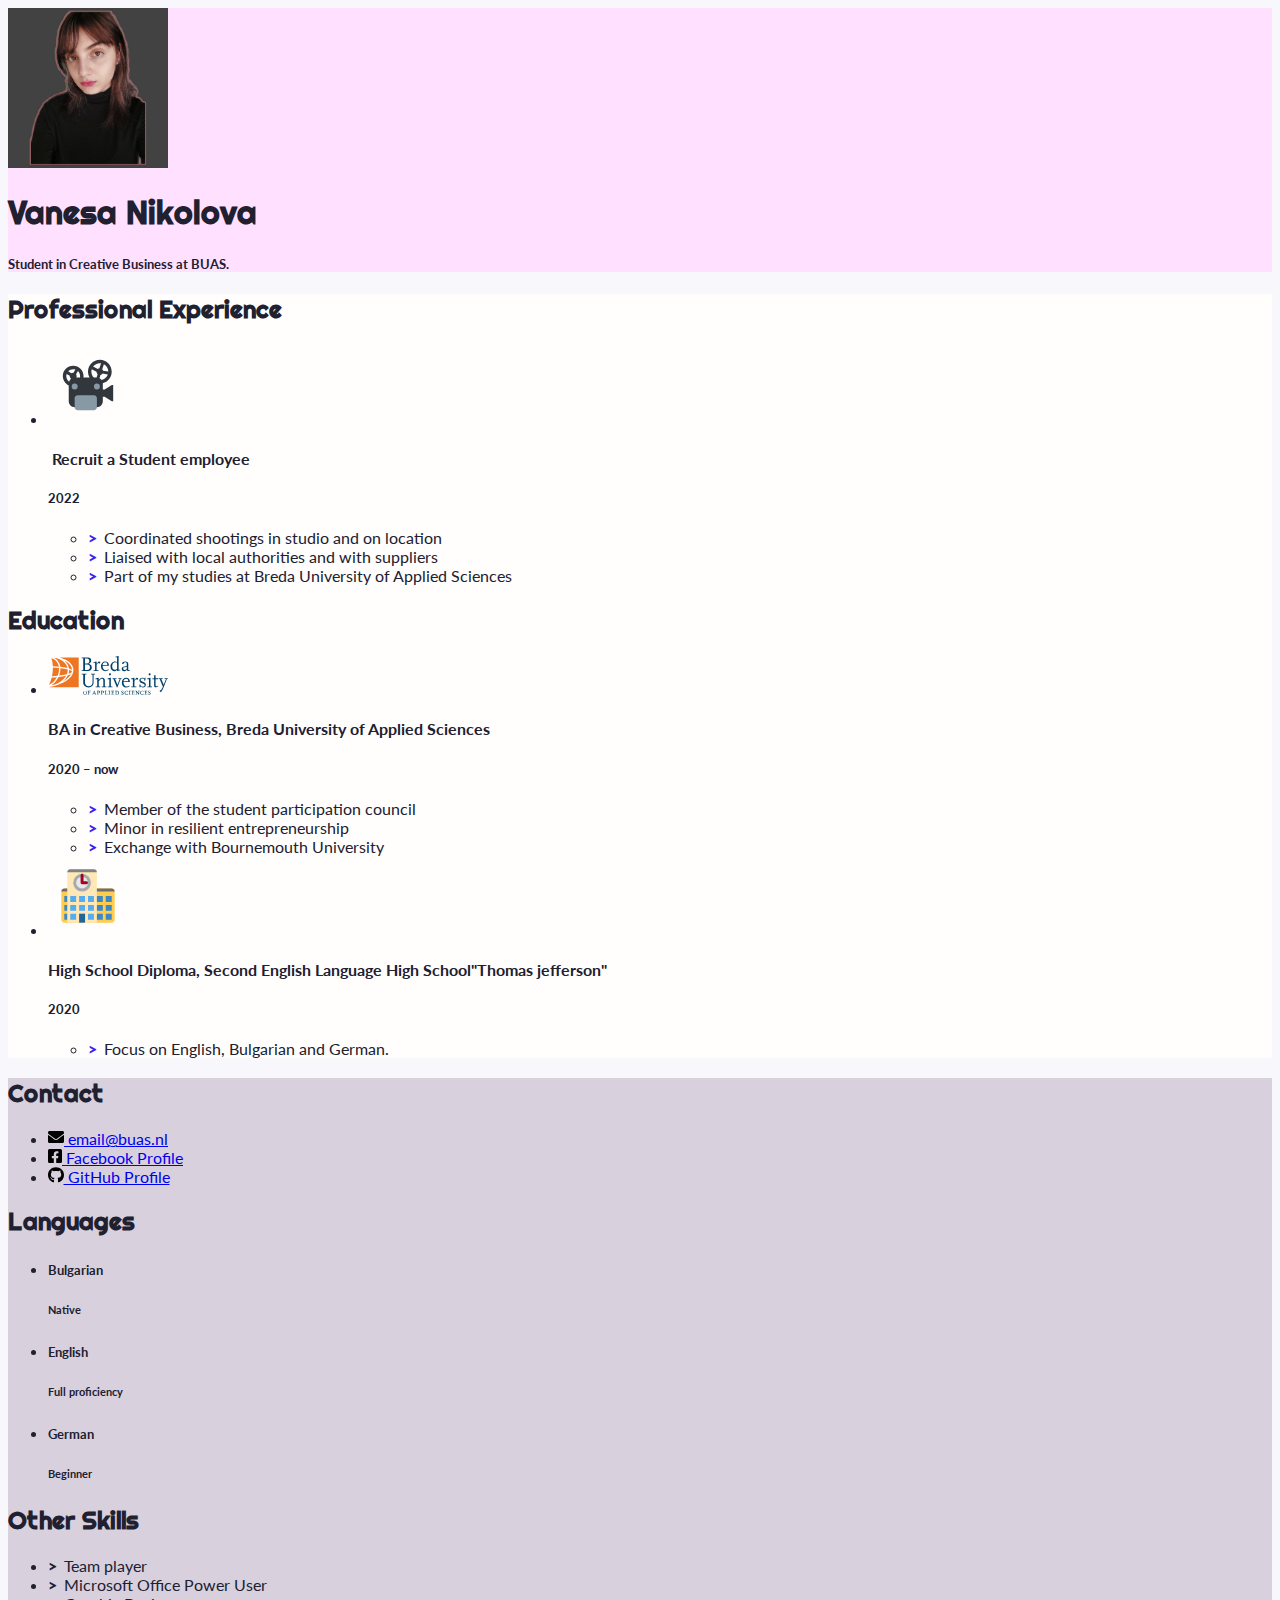
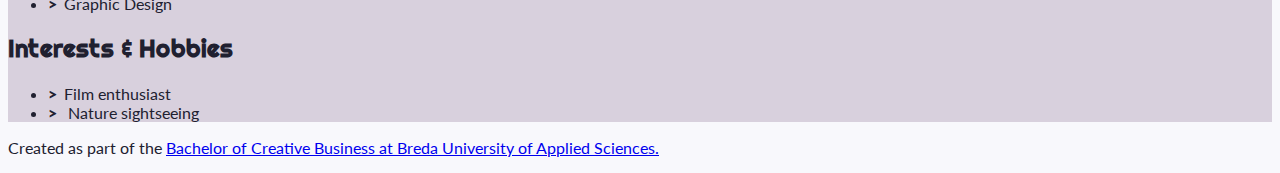
==== index.html @ 298908c2 "github icon" ====
<!doctype html>
<html class="h-100" lang="en">
  
  <!-- An HTML document always starts with a "head", i.e. information about the page that isn't directly visible -->
  <head>
    <meta charset="utf-8">
    <meta name="viewport" content="width=device-width, initial-scale=1, shrink-to-fit=no">

    <!-- Links to the CSS styles from Bootstrap. -->
    <!-- -->
    <link href="https://cdn.jsdelivr.net/npm/bootstrap@5.1.0/dist/css/bootstrap.min.css" rel="stylesheet" integrity="sha384-KyZXEAg3QhqLMpG8r+8fhAXLRk2vvoC2f3B09zVXn8CA5QIVfZOJ3BCsw2P0p/We" crossorigin="anonymous">
	<link rel="preconnect" href="https://fonts.googleapis.com"><link rel="preconnect" href="https://fonts.gstatic.com" crossorigin><link href="https://fonts.googleapis.com/css2?family=Righteous&display=swap" rel="stylesheet">
    <!-- -->

    <!-- Links to our additional CSS styles -->
    <link rel="stylesheet" href="css/styles.css">

    <!-- Alternative CSS for demonstration purposes. You must deactivate the Bootstrap CSS to activate this one. -->
    <!-- 
    <link rel="stylesheet" href="css/alternative.css">
     -->

    <title>Vanesa Nikolova's Resumé</title>
  </head>
  <!-- End of the head -->

  <!-- Start of the body, which contains everything visible on the page -->
  <body class="d-flex flex-column h-100 justify-content-between">

    <!--
      We use a Bootstrap container to align contents.
      The "container" class can be replaced by "container-fluid" to make a full width page.
      The "my-sm-4" class adds a margin (m) vertical (y) at sizes small (-sm-) and above, of 4 x 6 pixels
      The "resume-container" class doesn't come from Bootstrap, you can use it for your own styles
    -->
    <div class="container shadow-lg my-sm-4 resume-container">

      <!--
        <header> is a semantic element: it works exactly like <div>, but it gives information about the role of the code below.
        The "row" class is used for the Bootstrap grid.
      -->
      <header class="row resume-header justify-content-center">
        <!--
          A container to wrap around the portrait and align it. We use Bootstrap grid columns.
          This constrains the portrait to columns of decreasing sizes
        -->
        <div class="portrait-container col-5 col-sm-4 col-md-3 col-lg-2">
          <!--
            "w-100" makes sure the image takes the full width of the column it's in
            "rounded-circle" cuts a circle around the image
          -->
          <img class="w-100 rounded-circle my-3" src="images/mypicture_backhair.jpg"  alt="Portrait of Firstname Lastname" width="160">
        </div>
        <!--
          A container to wrap around your name and tagline. Full-width at small size, then columns of increasing size.
        -->
        <div class="col-12 col-sm-8 col-md-9 col-lg-10 my-3 header-content">
          <h1 class="fw-bolder special-title">Vanesa Nikolova</h1>
          <h5 class="fst-italic tagline">Student in Creative Business at BUAS.</h5>
        </div>
      </header>

      <!--
        Another row in the Bootstrap grid, for the rest of the résumé.
        Biography and other details will be on top of each other at sizes XS and S, then next to each other.
        Use the "flex-row-reverse" class here to swap the columns around.
      -->
      <div class="row resume-bottom">

        <!--
          <main> is another semantic element. It will contain biographical info (professional experience and education).
        -->
        <main class="col-md-7 col-lg-8 col-xl-9 resume-main">

          <!--
            <section> is yet another semantic element. The first one is for professional experience.
          -->
          <section class="my-3 biography-section">
            <h2 class="special-title">Professional Experience</h2>
            <!--
              Each list item (li) in the unordered list (ul) below will be one job.
              "list-unstyled" is a class that hides the bullet points of a list.
            -->
            <ul class="biography-list list-unstyled">

              <!-- Top item (generally the latest or most relevant) in professional experience -->
              <li class="biography-item row mb-2">
                <!-- We're using a grid inside a grid so we can align logos and text -->
                <div class="logo-container col-3 col-sm-2 col-md-3 col-lg-2">
                  <img class="biography-logo mw-100 d-block mx-auto" src="images/employers/projector.svg" alt="Company logo" width="80">
                </div>
                <div class="biography-contents col-9 col-sm-10 col-md-9 col-lg-10">
                  <h4>&nbsp;Recruit a Student employee</h4>
                  <h5>2022&nbsp;</h5>
                  <!-- Use the list below to talk about your achievements -->
                  <ul class="biography-details list-unstyled">
                    <li>Coordinated shootings in studio and on location</li>
                    <li>Liaised with local authorities and with suppliers</li>
                    <li>Part of my studies at Breda University of Applied Sciences</li>
                  </ul>
                </div>
              </li>

              <!-- 2nd item in professional experience -->
             
            </ul>
          </section>

          <!-- We're done with jobs, let's move on to schools -->

          <section class="my-3 biography-section">
            <h2 class="special-title">Education</h2>
            <ul class="biography-list list-unstyled">

              <!-- Top item in education. And by "top", I mean a Bachelor in Creative Business at BUas. -->
              <li class="biography-item row mb-2">
                <div class="logo-container col-3 col-sm-2 col-md-3 col-lg-2">
                  <img class="biography-logo mw-100 d-block mx-auto" src="images/schools/logo-buas.svg" alt="School logo" width="120">
                </div>
                <div class="biography-contents col-9 col-sm-10 col-md-9 col-lg-10">
                  <h4>BA in Creative Business, Breda University of Applied Sciences</h4>
                  <h5>2020 –&nbsp;now</h5>
                  <!-- Use the list below to talk about minors, exchanges, extra-curricular activities. -->
                  <ul class="biography-details list-unstyled">
                    <li>Member of the student participation council</li>
                    <li>Minor in resilient entrepreneurship</li>
                    <li>Exchange with Bournemouth University</li>
                  </ul>
                </div>
              </li>

              <!-- 2nd item in education -->
              <li class="biography-item row mb-2">
                <div class="logo-container col-3 col-sm-2 col-md-3 col-lg-2">
                  <img class="biography-logo mw-100 d-block mx-auto" src="images/schools/school.svg" alt="School logo" width="80">
                </div>
                <div class="biography-contents col-9 col-sm-10 col-md-9 col-lg-10">
                  <h4>High School Diploma, Second English Language High School"Thomas jefferson"</h4>
                  <h5>2020</h5>
                  <ul class="biography-details list-unstyled">
                    <li>Focus on English, Bulgarian and German.&nbsp; &nbsp;&nbsp;</li>
                  </ul>
                </div>
              </li>
            </ul>
          </section>

          <!-- This is the end of the "Education" section -->

        </main>

        <!--
          We're done with the first column.
          We now move on to the column with contact details, languages and other skills
          <aside> is also a semantic element.
        -->
        <aside class="col-md-5 col-lg-4 col-xl-3 resume-aside">

          <!-- The first block will be contact details -->
          <section class="my-3 aside-section">
            <h2 class="special-title">Contact</h2>
            <!--
              A list of all your contact details.
              There are more icons in the images/icons folder, have a look if you want to add your LinkedIn or TikTok profile.
              Be careful and only put channels through which you really want to be contacted.
              If your phone number is your personal one, you may want to remove it!
            -->
            <ul class="contact-list list-unstyled">
              <li class="contact-item">
                <a class="d-flex align-items-center" href="mailto:email@buas.nl" target="_blank">
<img class="contact-icon" src="images/icons/envelope.svg" alt="Email">
email@buas.nl
</a>
              </li>
              <li class="contact-item">
                <a class="d-flex align-items-center" href="https://facebook.com/" target="_blank">
                  <img class="contact-icon" src="images/icons/facebook.svg" alt="Facebook">
                  Facebook Profile
                </a>
              </li>
              <li class="contact-item">
                <a class="d-flex align-items-center" href="https://github.com/" target="_blank">
                  <img class="contact-icon" src="images/icons/github.svg" alt="LinkedIn">
                  GitHub Profile
                </a>
              </li>
            </ul>
          </section>

          <!-- End of contact details, moving on to languages -->

          <section class="my-3 aside-section">
            <h2 class="special-title">Languages</h2>
            <!-- Each item in the list is a language. Modify, add or remove depending on what you speak -->
            <ul class="language-list list-unstyled">
              <li class="language-item d-flex mb-1">
                <h5 class="language-name w-50">Bulgarian&nbsp;</h5>
                <div class="language-level w-50 border border-info border-2 position-relative">
                  <!-- The div below is a progress bar. Choose between w-25, w-50, w-75 and w-100 to show your level of fluency -->
                  <div class="language-progress position-absolute h-100 w-100"></div>
                  <h6 class="position-absolute w-100 text-center top-0 py-1">Native</h6>
                </div>
              </li>
              <li class="language-item d-flex mb-1">
                <h5 class="language-name w-50">English</h5>
                <div class="language-level w-50 border border-info border-2 position-relative">
                  <!-- The div below is a progress bar. Choose between w-25, w-50, w-75 and w-100 to show your level of fluency -->
                  <div class="language-progress position-absolute h-100 w-75"></div>
                  <h6 class="position-absolute w-100 text-center top-0 py-1">Full proficiency</h6>
                </div>
              </li>
             
              <li class="language-item d-flex mb-1">
                <h5 class="language-name w-50">German</h5>
                <div class="language-level w-50 border border-info border-2 position-relative">
                  <!-- The div below is a progress bar. Choose between w-25, w-50, w-75 and w-100 to show your level of fluency -->
                  <div class="language-progress position-absolute h-100 w-25"></div>
                  <h6 class="position-absolute w-100 text-center top-0 py-1">Beginner</h6>
                </div>
              </li>
            </ul>
          </section>

          <!-- End of contact details, moving on to other skills -->

          <section class="my-3 aside-section">
            <h2 class="special-title">Other Skills</h2>
            <ul class="skill-list list-unstyled">
              <li class="skill-item">Team player</li>
              <li class="skill-item">Microsoft Office Power User</li>
              <li class="skill-item">Graphic Design&nbsp;</li>
            </ul>
          </section>

          <!-- End of other skills, moving on to interest and hobbies -->

          <section class="my-3 aside-section">
            <h2 class="special-title">Interests &amp; Hobbies</h2>
            <ul class="skill-list list-unstyled">
              <li class="skill-item">Film enthusiast&nbsp;&nbsp;</li>
              <li class="skill-item">&nbsp;Nature sightseeing</li>
            </ul>
          </section>

        </aside>
      </div>
    </div>

    <!-- And now, a footer! -->
    <footer class="bg-dark mt-sm-5 py-4 text-light">
      <p class="container text-end">
        Created as part of the <a href="https://www.buas.nl/en/programmes/creative-business" target="_blank">Bachelor of Creative Business at Breda University of Applied Sciences.</a>
      </p>
    </footer>

  </body>
</html>
---- css/styles.css ----
/* Use this file to use your own styles*/

/* Import declaration to use Google Fonts - check https://fonts.google.com/ for details */
@import url('https://fonts.googleapis.com/css2?family=Lato:ital,wght@0,400;0,700;1,400;1,700&display=swap');

/* Styles for the body */

body {
	font-family: Lato, "Open Sans", Roboto, "Segoe UI", "Helvetica Neue", Helvetica, Arial, sans-serif;
	color: #202030;
	background-color: #f8f8fc;
}

/* Styles for custom classes in the document. (There are more, try to find them out!) */

.resume-header {
    background-color: #FFE0FE;
}

.resume-main {
	background-color: #fffefc;
}

.resume-aside {
	background-color: #D8D0DD;
}

/* Styles for lists in the document */

.biography-details li::before, .skill-list li::before {
	content: ">";
	font-weight: 800;
	display: inline-block;
	width: 1em;
	margin-left: -1em;
}

.biography-details li::before {
	color: #3D22EE;
}

.biography-details li, .skill-list li {
	padding-left: 1em;
}

/* Styles for contact icons */

.contact-icon {
	height: 1em;
	flex-basis: 1.4em;
}
.language-progress { 
	background-color: #C294DF;
}

.special-title {
	font-family: 'Righteous', cursive;
}
---- css/alternative.css ----
@import url(https://api.fontshare.com/css?f[]=telma@900&f[]=erode@1&display=swap);

/* Starting with a CSS reset */

* {
	margin: 0;
	border: 0;
	padding: 0;
	font-size: inherit;
	font-weight: inherit;
	box-sizing: border-box;
}

ol, ul {
	list-style: none;
}

/* Defining font styles for the whole body */

html {
	height: 100%;
}

body {
	font-family: "Erode", serif;
	background-color: #ffffff;
	color: #000020;
	font-size: clamp(16px, 1.5vw, 20px);
	line-height: 1.1;
	height: 100%;
}

h1, h2, h3, h4, p, li, dt {
	margin: .3em 0;
}

.resume-container {
	display: flex;
	flex-flow: row;
	margin: 0 auto;
	height: 100%;
}

.resume-bottom {
	display: flex;
	flex-flow: row wrap;
	width: 100%;
	overflow-y: auto;
}

.resume-main, .resume-aside {
	display: flex;
	flex-flow: column;
}

section {
	padding: .5em;
}

section {
	background-image: linear-gradient(to bottom, rgba(120, 120, 120, .1), transparent);
	flex: 1 0 auto;
}

footer {
	display: none;
}

/* Styles for the header (photo, tagline, etc.) */

.resume-header {
	width: 16%;
	max-width: 220px;
	min-width: 80px;
	display: flex;
	flex-flow: column;
	background-color: #301010;
	color: #f0f0f0;
	height: 100%;
	background-image: linear-gradient(to bottom, rgba(255, 255, 255, .1), transparent);
}

.portrait-container {
	margin: 10px;
	border-radius: 130px;
	background-color: rgba(120,120,120,.4);
	max-height: 30%;
}

.portrait-container img {
	border-radius: 130px;
	width: 100%;
	max-height: 100%;
}

.header-content {
	text-align: center;
	display:  flex;
	flex-flow: row;
	justify-content: center;
	overflow: hidden;
}

h1 {
	font-size: clamp(28px, 3vh, 40px);
	font-weight: 900;
	font-family:  Telma;
	writing-mode: vertical-lr;
	transform:  rotate(180deg);
}

.tagline {
	font-size: clamp(22px, 2.5vh, 30px);
	font-weight: 200;
	font-style: italic;
	margin: .6em 0;
	writing-mode: vertical-lr;
}

/* Styles for the main column */

.resume-main {
	flex: 1 1 60%;
	background-color: #f0f0f0;
}

.biography-item {
   	display: flex;
   	margin: .6em 0;
}

.logo-container {
	flex: 0 1 20%;
}

.biography-logo {
	display: block;
	margin: .6em auto .3em;
	max-width: 100%;
	max-height: 80px;
}

.biography-contents {
	flex: 1 0 80%;
	padding-left: 5px;
}

.biography-item h4 {
	font-size: 1.5em;
	font-weight: 500;
}

.biography-item h5 {
	font-size: 1.25em;
	font-weight: 300;
	margin-bottom: .5em;
}

.biography-details li::before, .skill-list li::before {
	content: "\2605";
	display: inline-block;
	width: 1em;
	margin-left: -1em;
}

.biography-details li, .skill-list li {
	padding-left: 1em;
}

h2 {
	writing-mode: vertical-lr;
	font-size: clamp(20px, 2.5vh, 36px);
	font-weight: 900;
	font-family:  Telma;
}

.resume-main h2 {
	transform:  rotate(180deg);
	float:  left;
}

.resume-main h2 + * {
	margin-left: 2.2em;
}

/* Styles for the secondary column */

.resume-aside {
	flex: 1 1 250px;
	background-color: #282840;
	color: #f0f0f0;
	display: flex;
	flex-flow: column;
}

.resume-aside a {
	color: #c0c0ff;
}

.resume-aside a:hover {
	opacity: .8;
}

.language-item {
	display: flex;
	margin: .5em 0;
}

.language-name {
	width: 50%;
}

.language-level {
	position: relative;
	font-size: .8em;
	font-weight: 600;
	width: 50%;
	height:  1.6em;
	text-align: center;
	border: 2px solid #fffff0;
	color: #000000;
	text-shadow: 1px 1px 2px #ffffff;
}

.language-level > * {
	position: absolute;
	left: 0;
	top:  0;
	height: 100%;
}

.language-progress {
	background-color: #fff00;
}

.language-level h6 {
	width: 100%;
}

.w-25 {
	width: 25%;
}

.w-50 {
	width: 50%;
}

.w-75 {
	width: 75%;
}

.w-100 {
	width: 100%;
}

.contact-item a {
	display: flex;
	align-items: center;
}

.contact-icon {
	height: 1em;
	flex-basis: 1.4em;
	filter: invert();
}

aside h2 {
	float:  right;
}

aside h2 + * {
	margin-right: 2.2em;
}
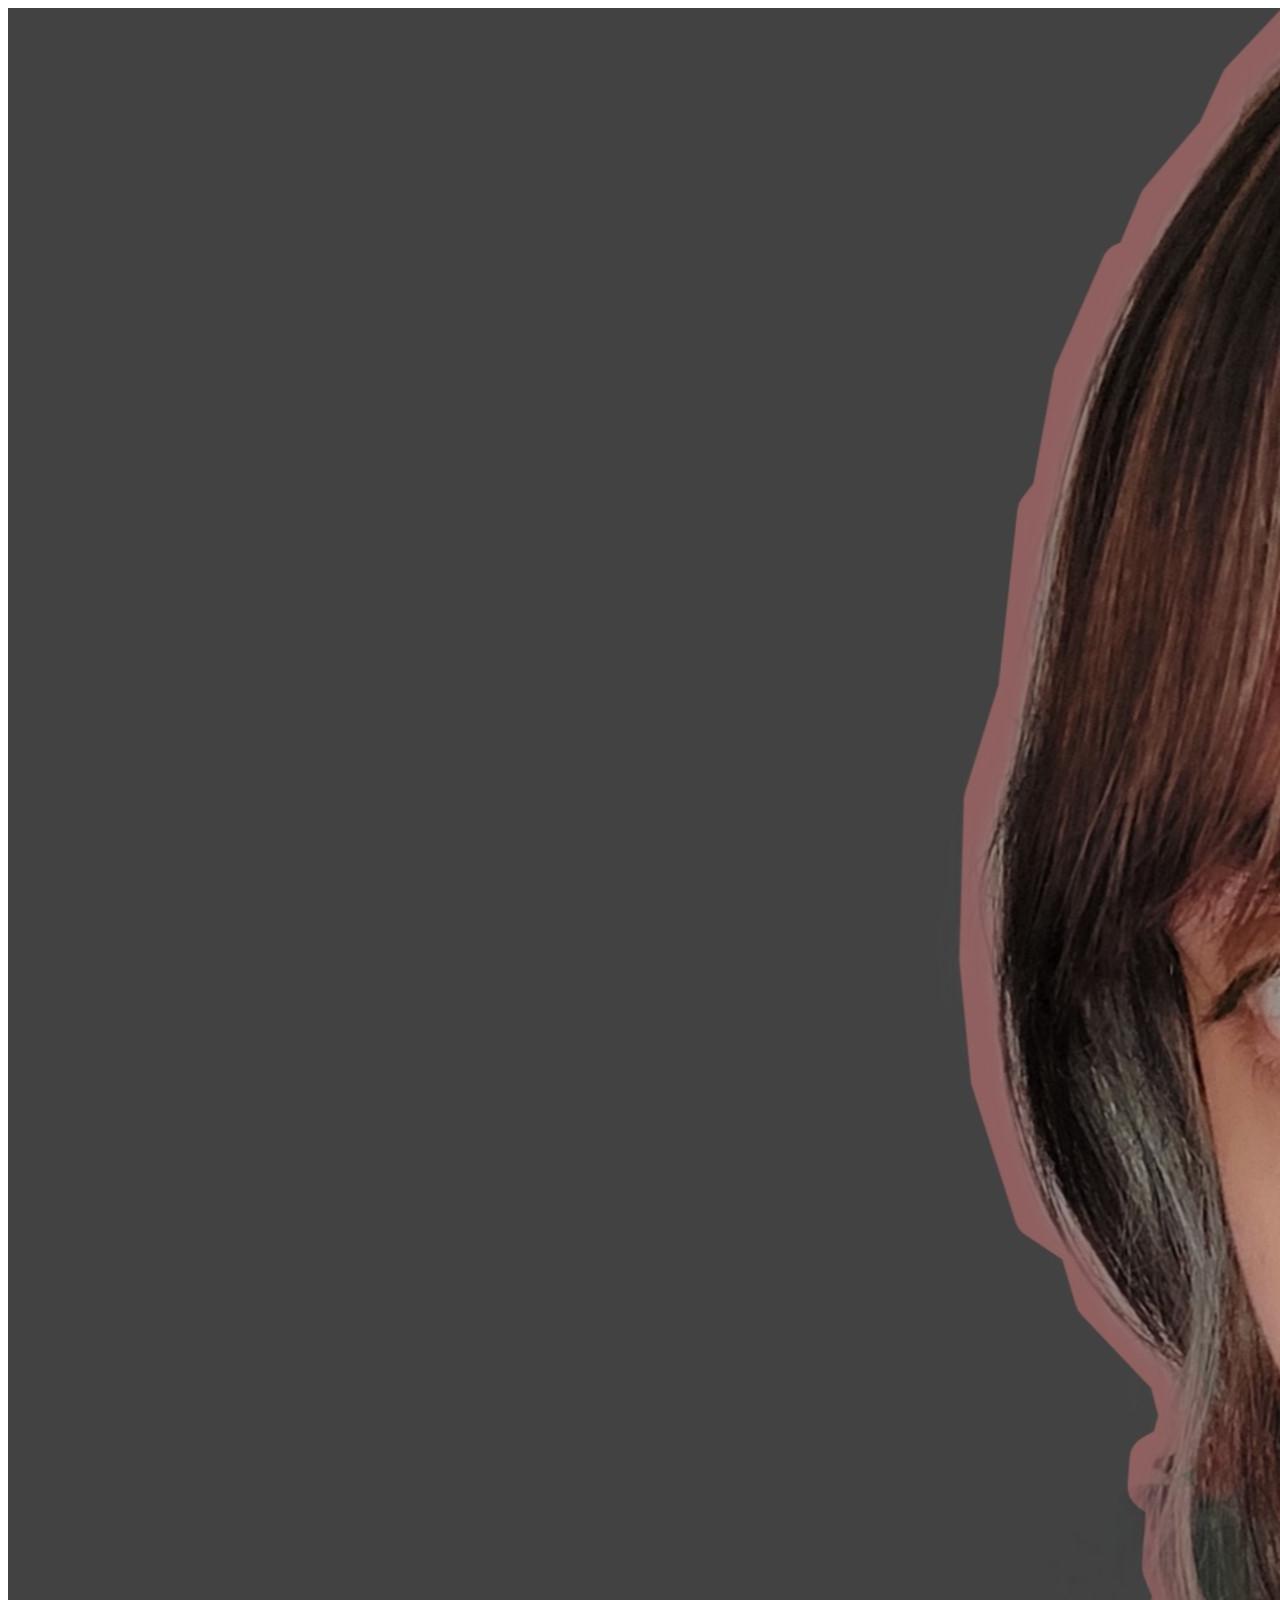
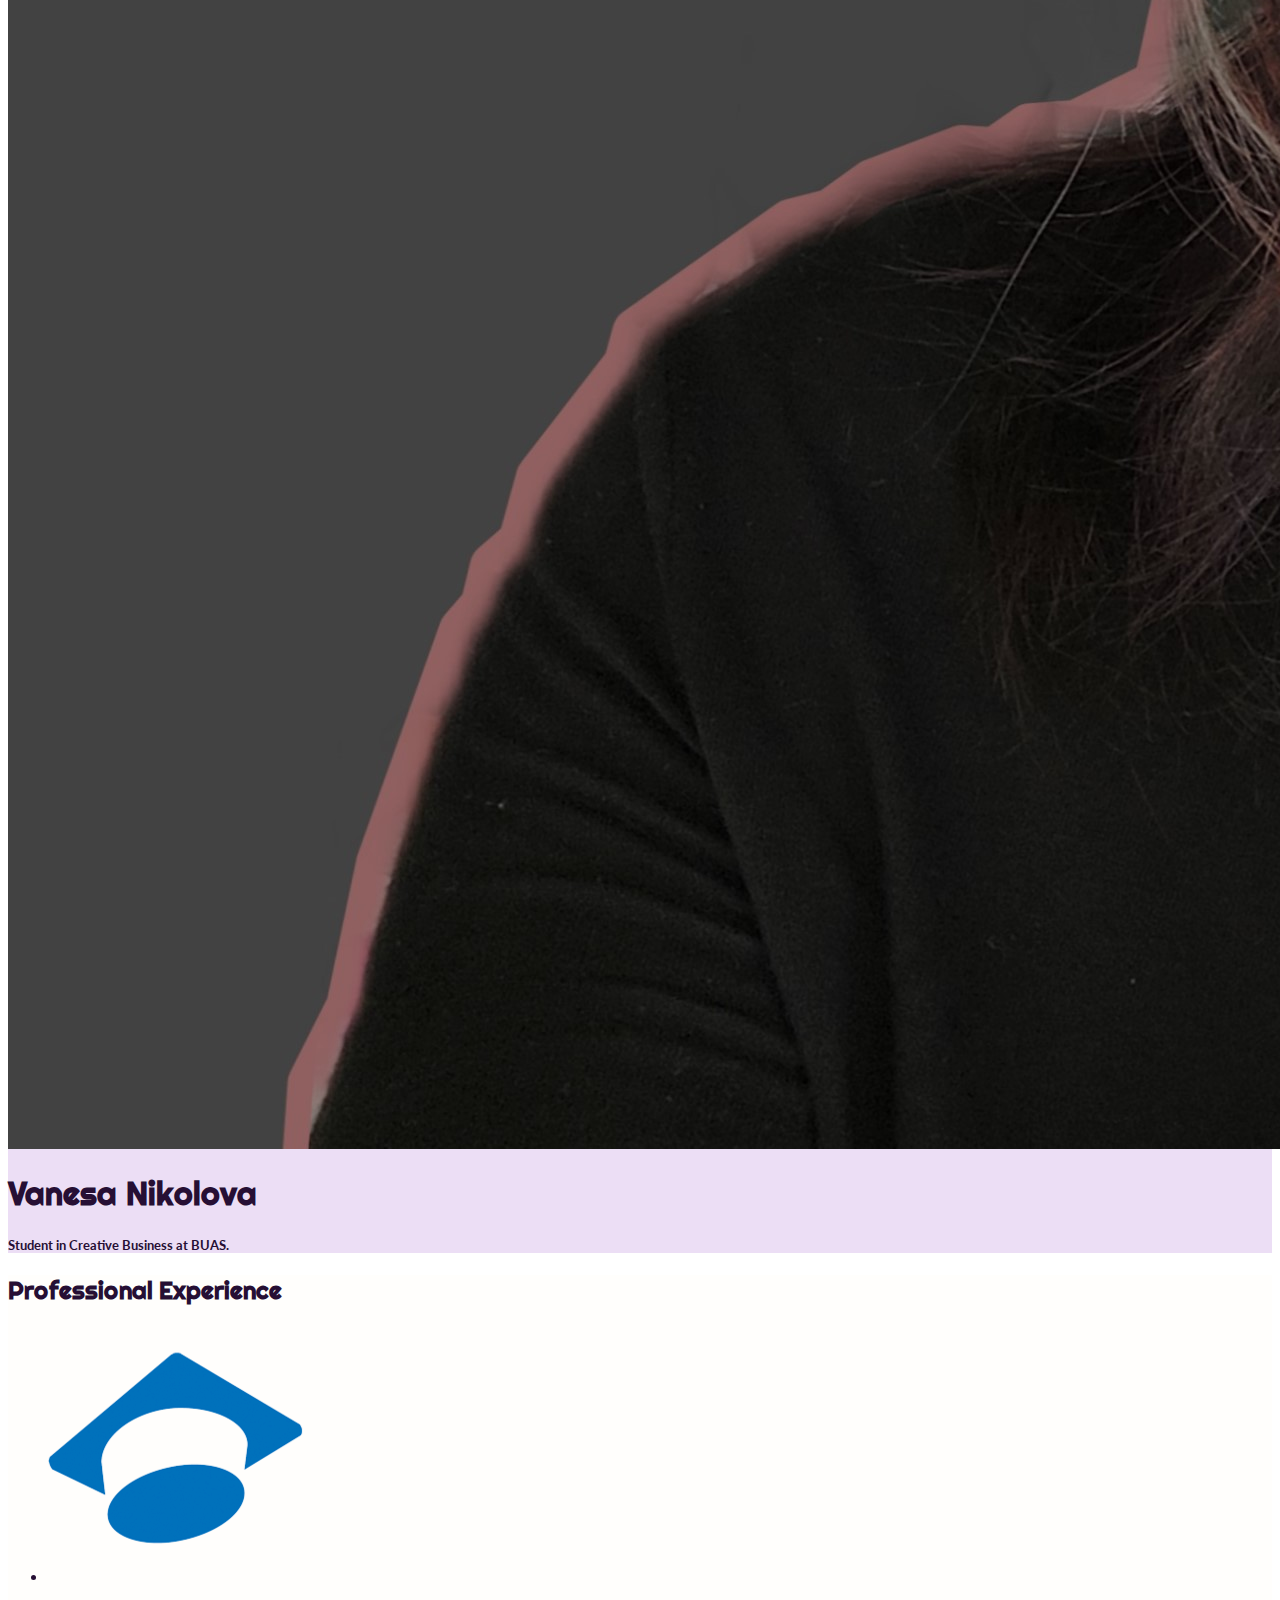
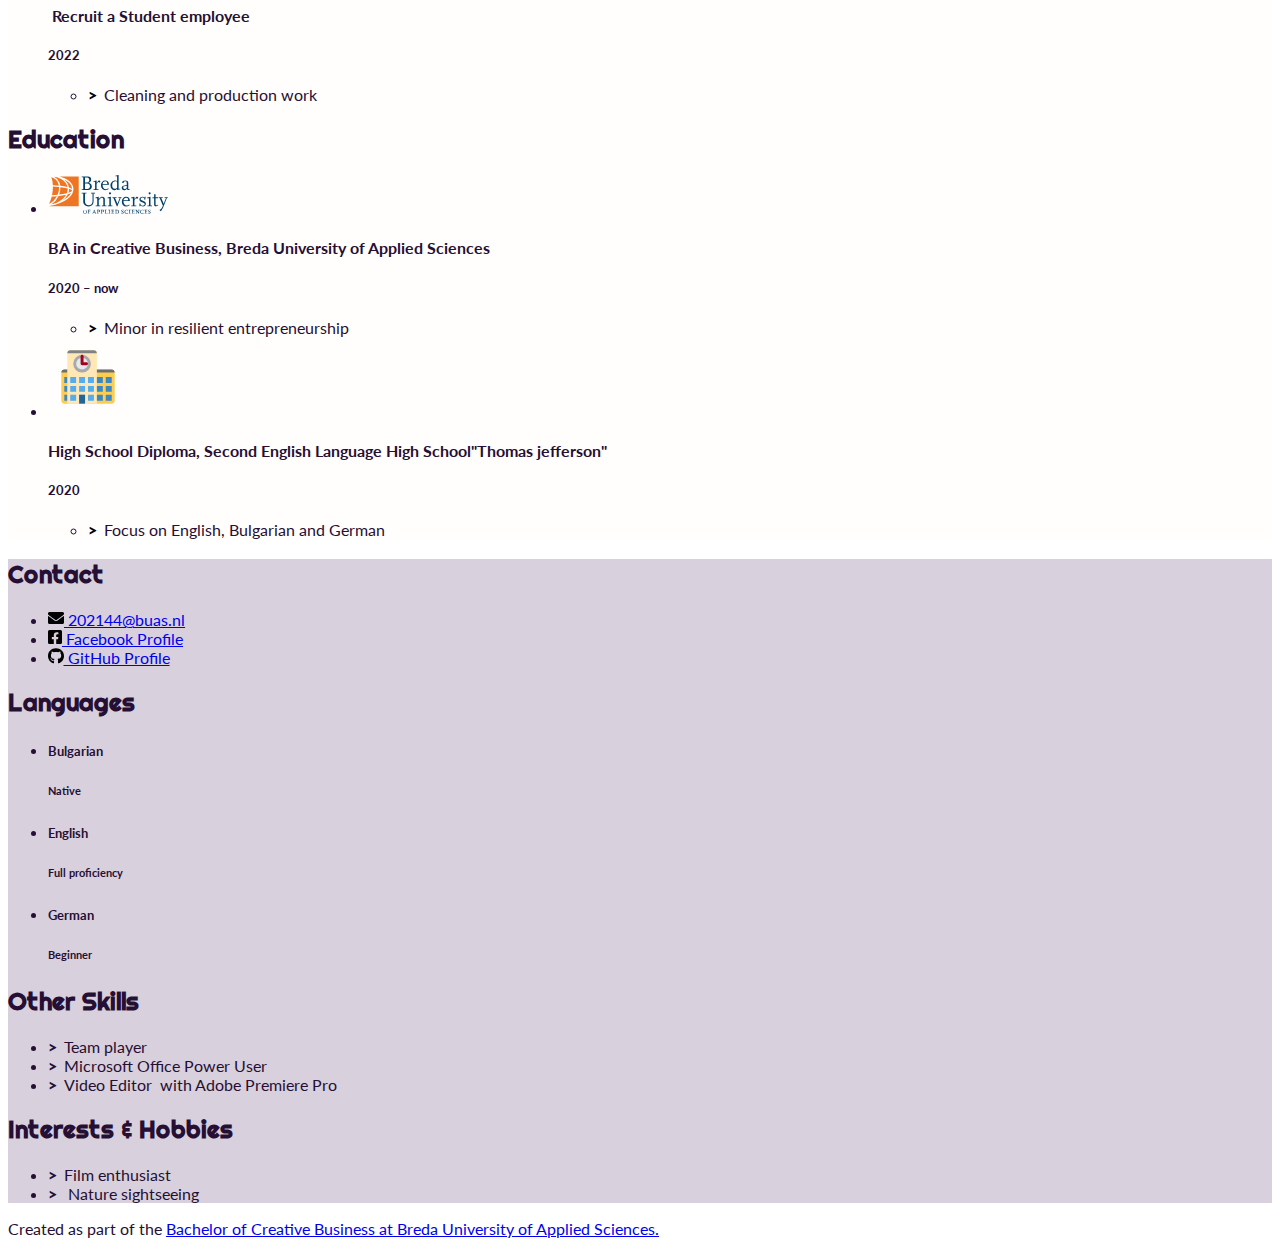
==== commit cb1bf2fe: "new pic and colors plus content" ====
--- a/index.html
+++ b/index.html
@@ -49,7 +49,7 @@
             "w-100" makes sure the image takes the full width of the column it's in
             "rounded-circle" cuts a circle around the image
           -->
-          <img class="w-100 rounded-circle my-3" src="images/mypicture_backhair.jpg"  alt="Portrait of Firstname Lastname" width="160">
+          <img class="w-100 rounded-circle my-3" src="images/picture_13-12.jpg"  alt="Portrait of Firstname Lastname" width="2788">
         </div>
         <!--
           A container to wrap around your name and tagline. Full-width at small size, then columns of increasing size.
@@ -87,16 +87,15 @@
               <li class="biography-item row mb-2">
                 <!-- We're using a grid inside a grid so we can align logos and text -->
                 <div class="logo-container col-3 col-sm-2 col-md-3 col-lg-2">
-                  <img class="biography-logo mw-100 d-block mx-auto" src="images/employers/projector.svg" alt="Company logo" width="80">
+                  <img class="biography-logo mw-100 d-block mx-auto" src="images/icons/recruit icon.png" alt="Company logo" width="256">
                 </div>
                 <div class="biography-contents col-9 col-sm-10 col-md-9 col-lg-10">
                   <h4>&nbsp;Recruit a Student employee</h4>
                   <h5>2022&nbsp;</h5>
                   <!-- Use the list below to talk about your achievements -->
                   <ul class="biography-details list-unstyled">
-                    <li>Coordinated shootings in studio and on location</li>
-                    <li>Liaised with local authorities and with suppliers</li>
-                    <li>Part of my studies at Breda University of Applied Sciences</li>
+                    <li>Cleaning and production work</li>
+                    
                   </ul>
                 </div>
               </li>
@@ -122,9 +121,9 @@
                   <h5>2020 –&nbsp;now</h5>
                   <!-- Use the list below to talk about minors, exchanges, extra-curricular activities. -->
                   <ul class="biography-details list-unstyled">
-                    <li>Member of the student participation council</li>
+                   
                     <li>Minor in resilient entrepreneurship</li>
-                    <li>Exchange with Bournemouth University</li>
+                    
                   </ul>
                 </div>
               </li>
@@ -138,7 +137,7 @@
                   <h4>High School Diploma, Second English Language High School"Thomas jefferson"</h4>
                   <h5>2020</h5>
                   <ul class="biography-details list-unstyled">
-                    <li>Focus on English, Bulgarian and German.&nbsp; &nbsp;&nbsp;</li>
+                    <li>Focus on English, Bulgarian and German&nbsp; &nbsp;&nbsp;</li>
                   </ul>
                 </div>
               </li>
@@ -167,19 +166,19 @@
             -->
             <ul class="contact-list list-unstyled">
               <li class="contact-item">
-                <a class="d-flex align-items-center" href="mailto:email@buas.nl" target="_blank">
+                <a class="d-flex align-items-center" href="mailto:202144@buas.nl" target="_blank">
 <img class="contact-icon" src="images/icons/envelope.svg" alt="Email">
-email@buas.nl
+202144@buas.nl
 </a>
               </li>
               <li class="contact-item">
-                <a class="d-flex align-items-center" href="https://facebook.com/" target="_blank">
+                <a class="d-flex align-items-center" href="https://facebook.com/vanessa.nickolova/" target="_blank">
                   <img class="contact-icon" src="images/icons/facebook.svg" alt="Facebook">
                   Facebook Profile
                 </a>
               </li>
               <li class="contact-item">
-                <a class="d-flex align-items-center" href="https://github.com/" target="_blank">
+                <a class="d-flex align-items-center" href="https://github.com/VanesaNikolova22" target="_blank">
                   <img class="contact-icon" src="images/icons/github.svg" alt="LinkedIn">
                   GitHub Profile
                 </a>
@@ -228,7 +227,7 @@
             <ul class="skill-list list-unstyled">
               <li class="skill-item">Team player</li>
               <li class="skill-item">Microsoft Office Power User</li>
-              <li class="skill-item">Graphic Design&nbsp;</li>
+              <li class="skill-item">Video Editor&nbsp; with Adobe Premiere Pro</li>
             </ul>
           </section>
 
--- a/css/styles.css
+++ b/css/styles.css
@@ -7,14 +7,14 @@
 
 body {
 	font-family: Lato, "Open Sans", Roboto, "Segoe UI", "Helvetica Neue", Helvetica, Arial, sans-serif;
-	color: #202030;
-	background-color: #f8f8fc;
+	color: #260F34;
+	background-color: #FFFFFF;
 }
 
 /* Styles for custom classes in the document. (There are more, try to find them out!) */
 
 .resume-header {
-    background-color: #FFE0FE;
+    background-color: #ECDEF5;
 }
 
 .resume-main {
@@ -36,7 +36,7 @@
 }
 
 .biography-details li::before {
-	color: #3D22EE;
+	color: #000000;
 }
 
 .biography-details li, .skill-list li {
@@ -50,9 +50,10 @@
 	flex-basis: 1.4em;
 }
 .language-progress { 
-	background-color: #C294DF;
+	background-color: #D2B0E7;
 }
 
 .special-title {
 	font-family: 'Righteous', cursive;
-}+	color: #260F34
+}
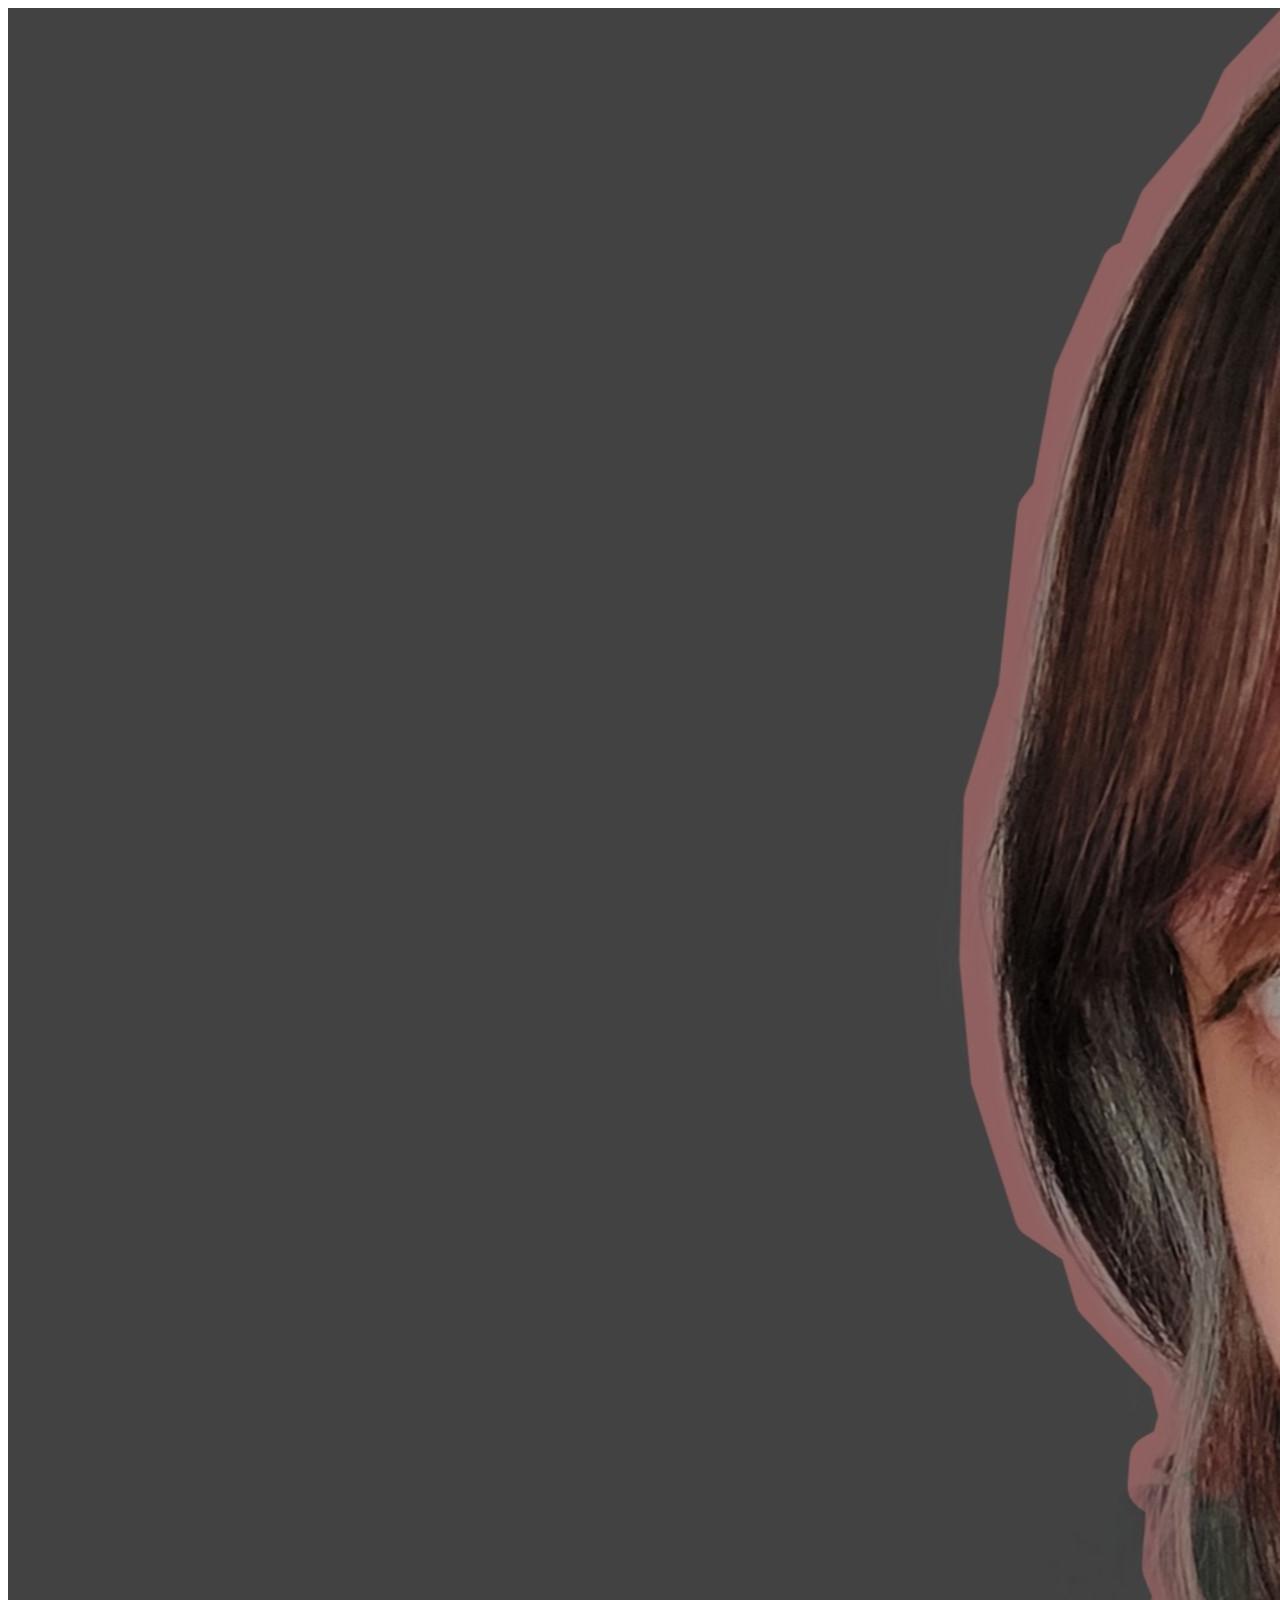
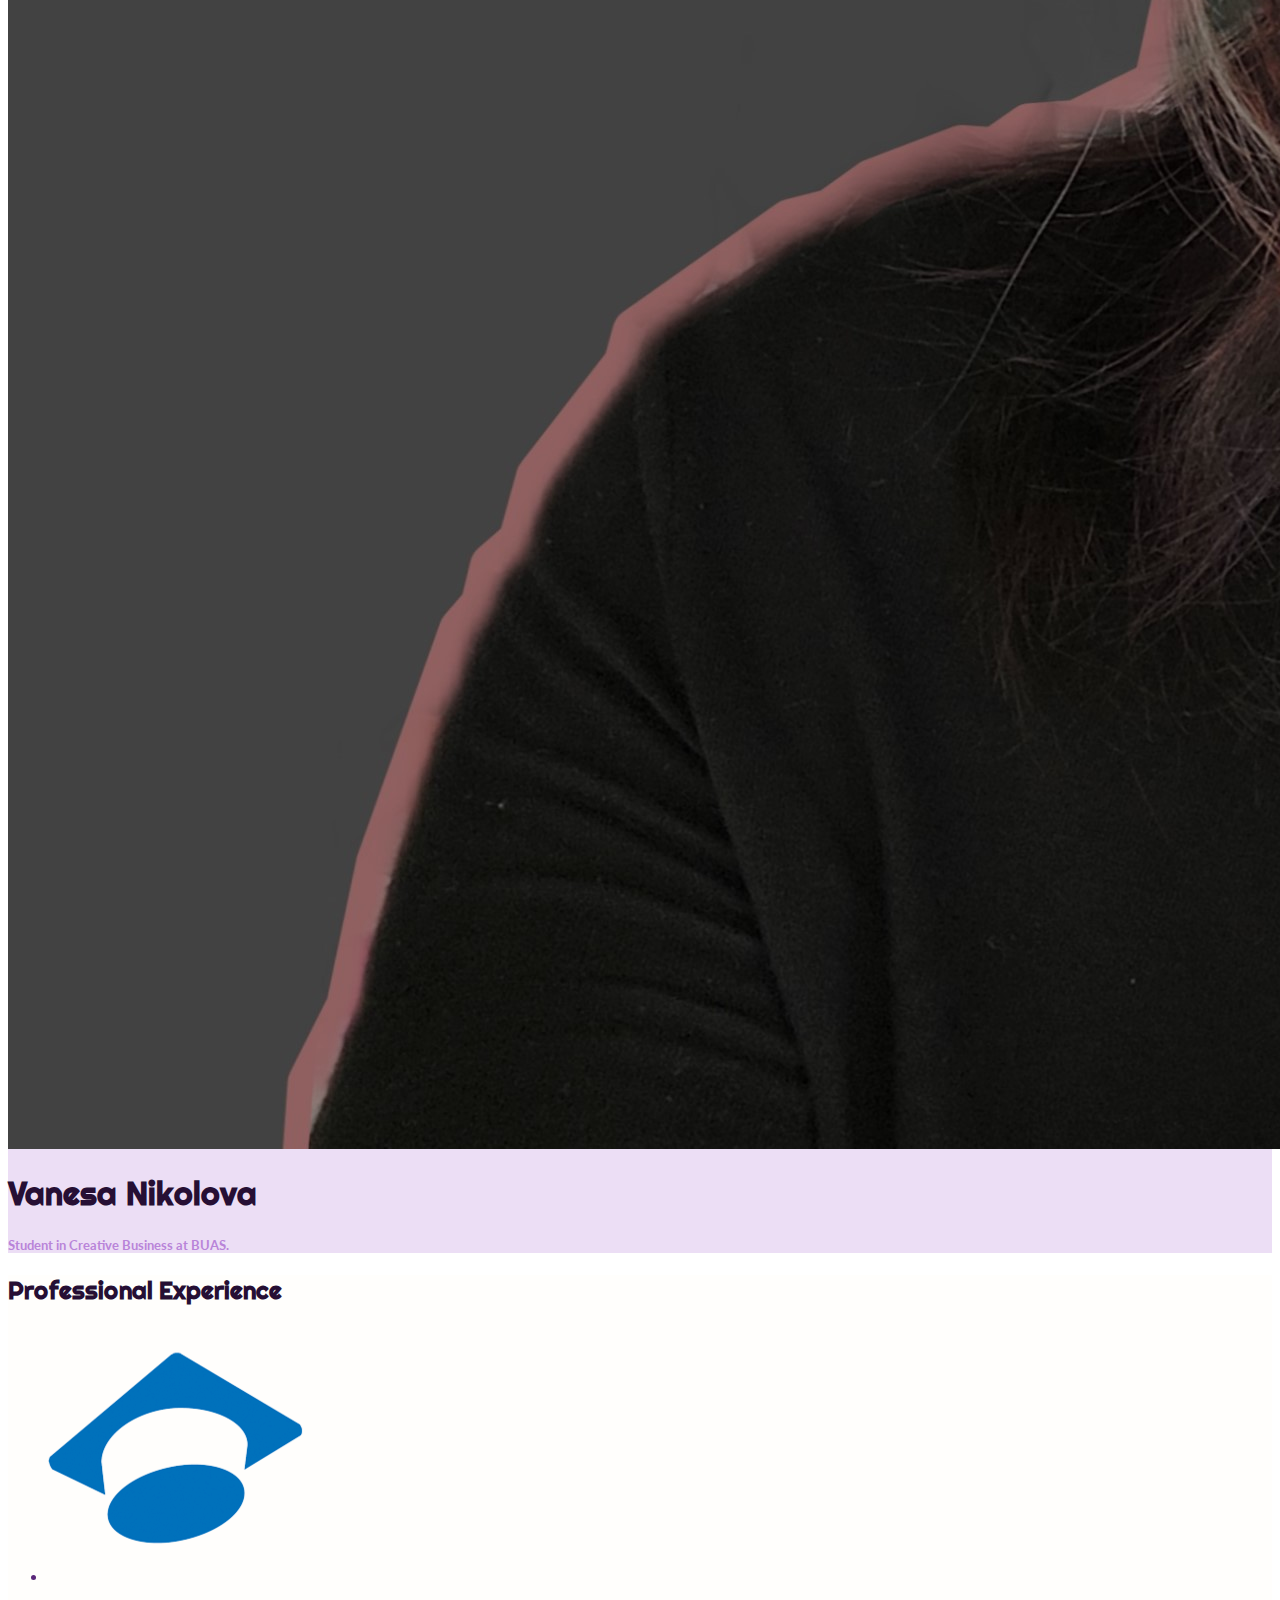
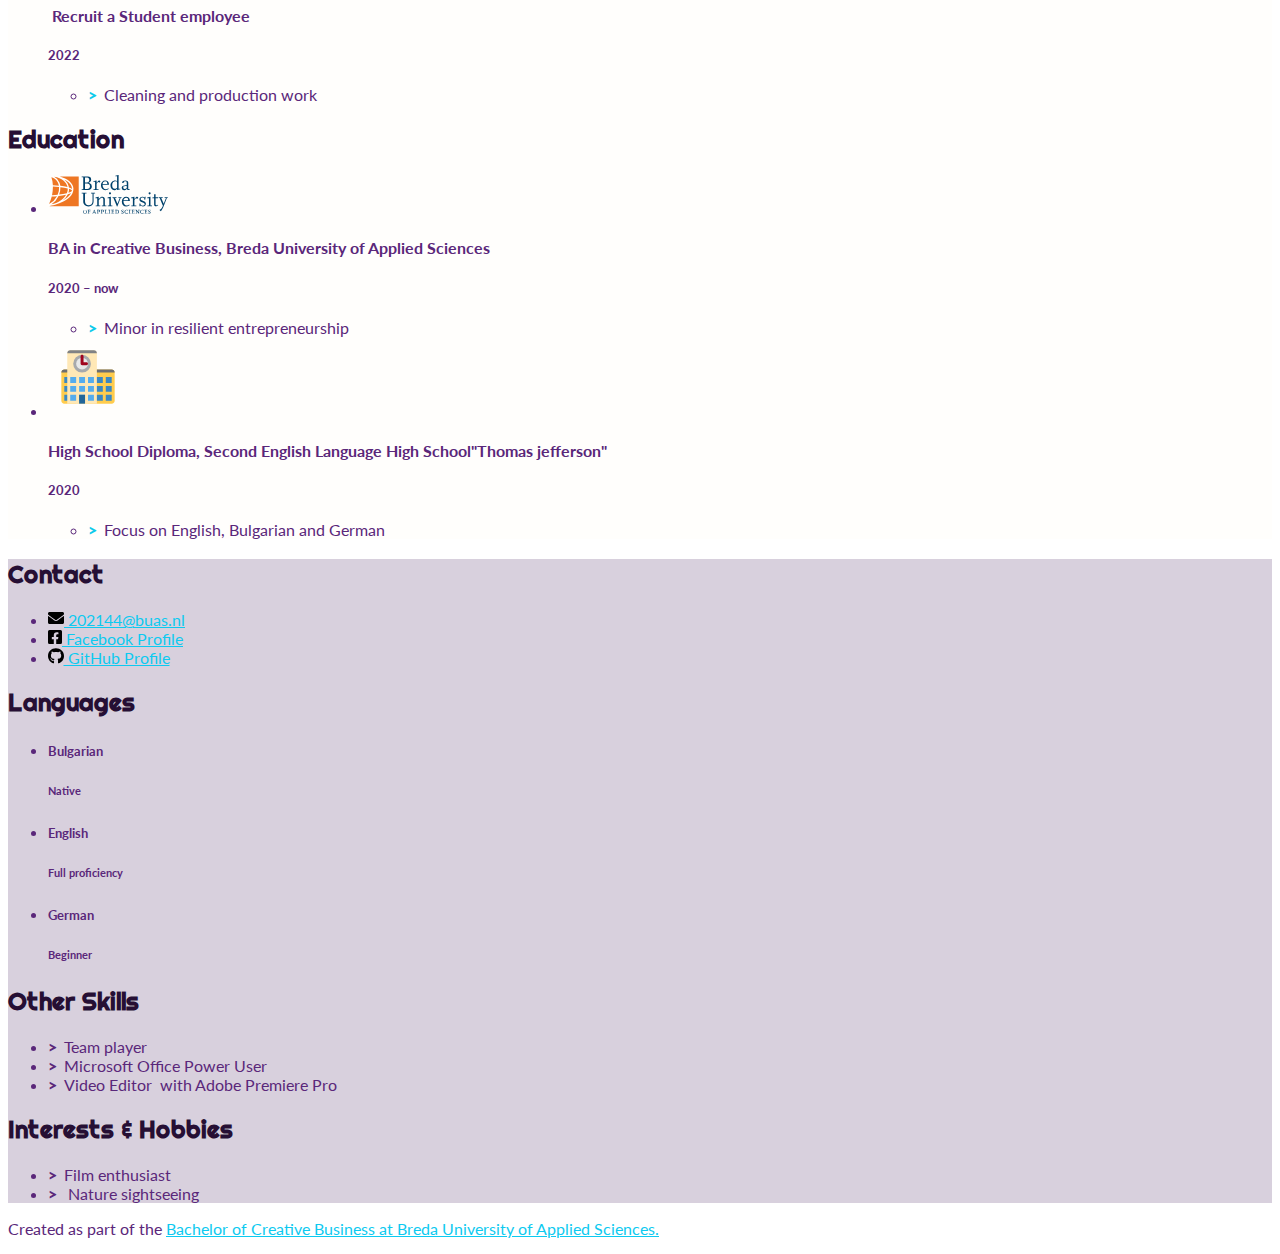
==== commit dd9172a0: "recruit icon" ====
--- a/index.html
+++ b/index.html
@@ -87,7 +87,7 @@
               <li class="biography-item row mb-2">
                 <!-- We're using a grid inside a grid so we can align logos and text -->
                 <div class="logo-container col-3 col-sm-2 col-md-3 col-lg-2">
-                  <img class="biography-logo mw-100 d-block mx-auto" src="images/icons/recruit icon.png" alt="Company logo" width="256">
+                  <img class="biography-logo mw-100 d-block mx-auto" src="images/icons/recruit_icon.png" alt="Company logo" width="256">
                 </div>
                 <div class="biography-contents col-9 col-sm-10 col-md-9 col-lg-10">
                   <h4>&nbsp;Recruit a Student employee</h4>
--- a/css/styles.css
+++ b/css/styles.css
@@ -7,7 +7,7 @@
 
 body {
 	font-family: Lato, "Open Sans", Roboto, "Segoe UI", "Helvetica Neue", Helvetica, Arial, sans-serif;
-	color: #260F34;
+	color: #5A277A;
 	background-color: #FFFFFF;
 }
 
@@ -36,7 +36,7 @@
 }
 
 .biography-details li::before {
-	color: #000000;
+	color: #0DCAEB;
 }
 
 .biography-details li, .skill-list li {
@@ -55,5 +55,12 @@
 
 .special-title {
 	font-family: 'Righteous', cursive;
-	color: #260F34
+	color: #260F34;
 }
+.fst-italic {
+	color: #B984D9;
+}
+/* unvisited link */
+a:link {
+  color: #0DCAF0;
+}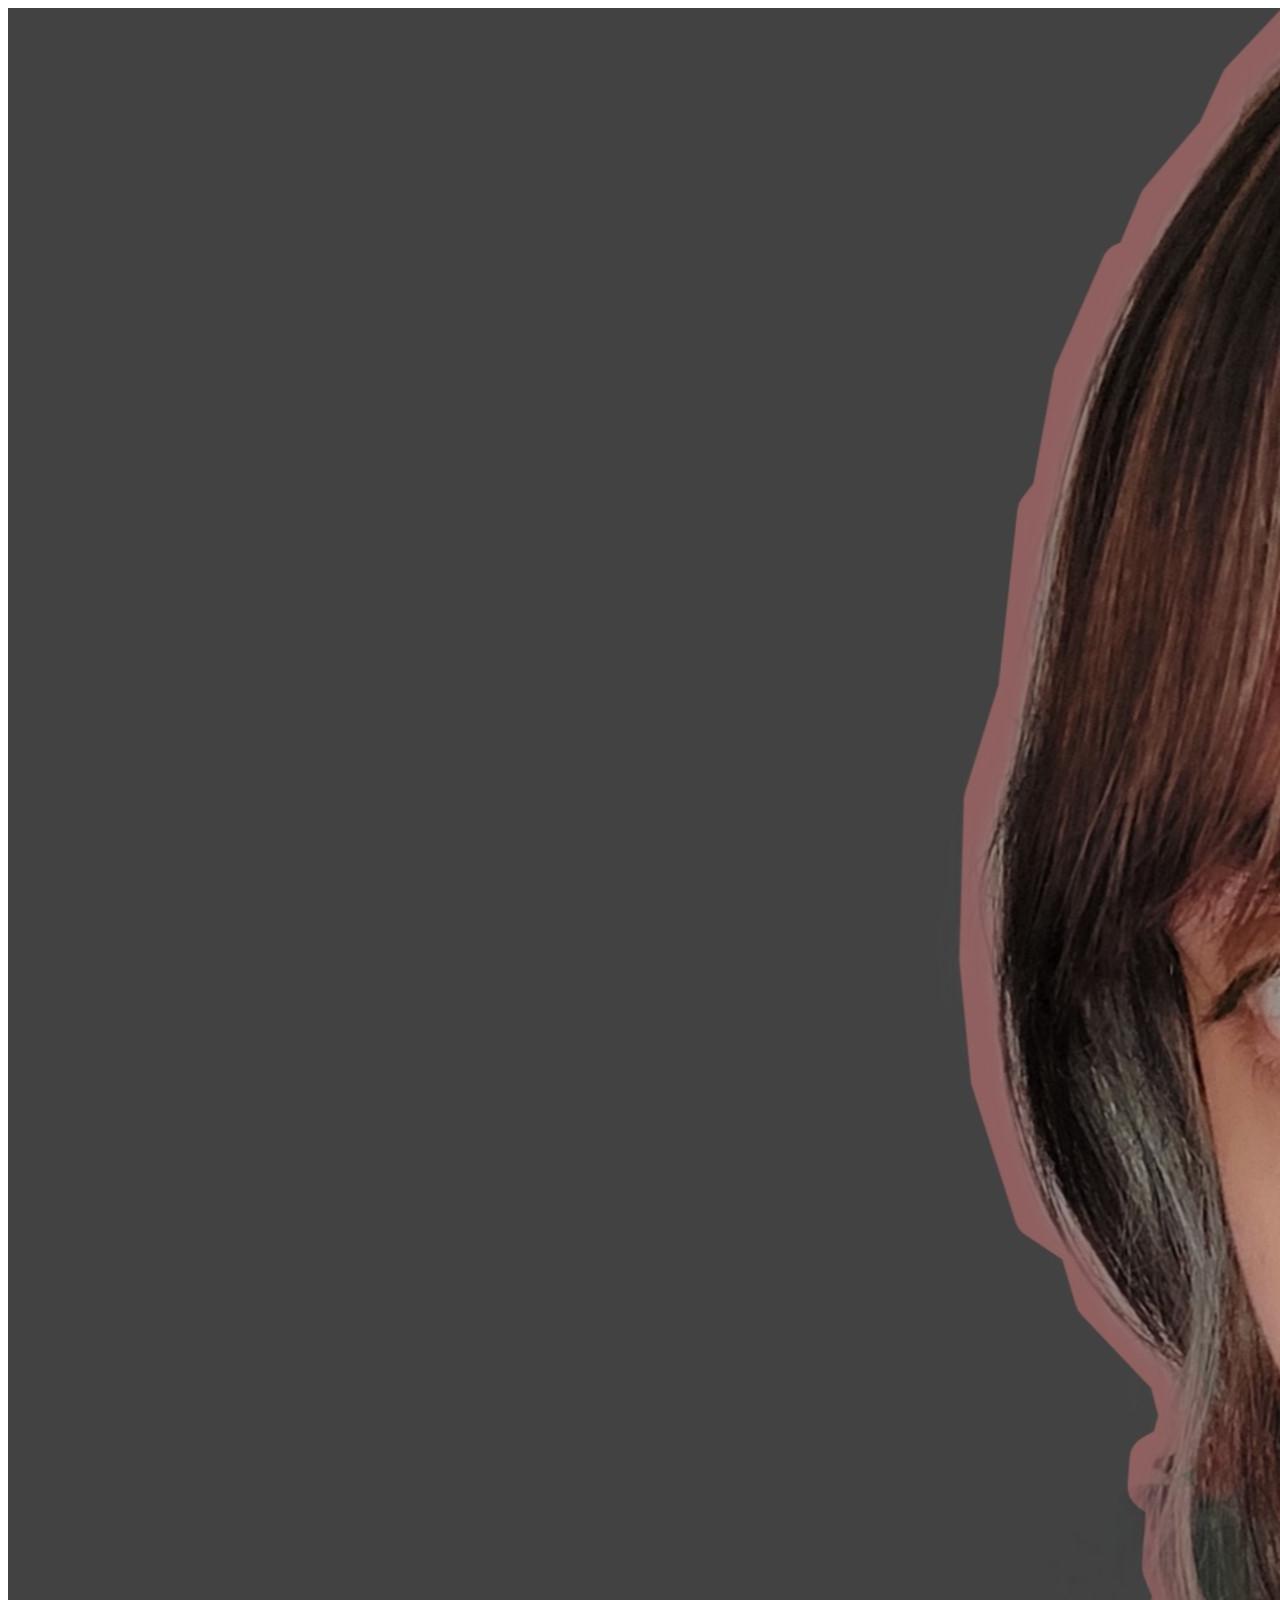
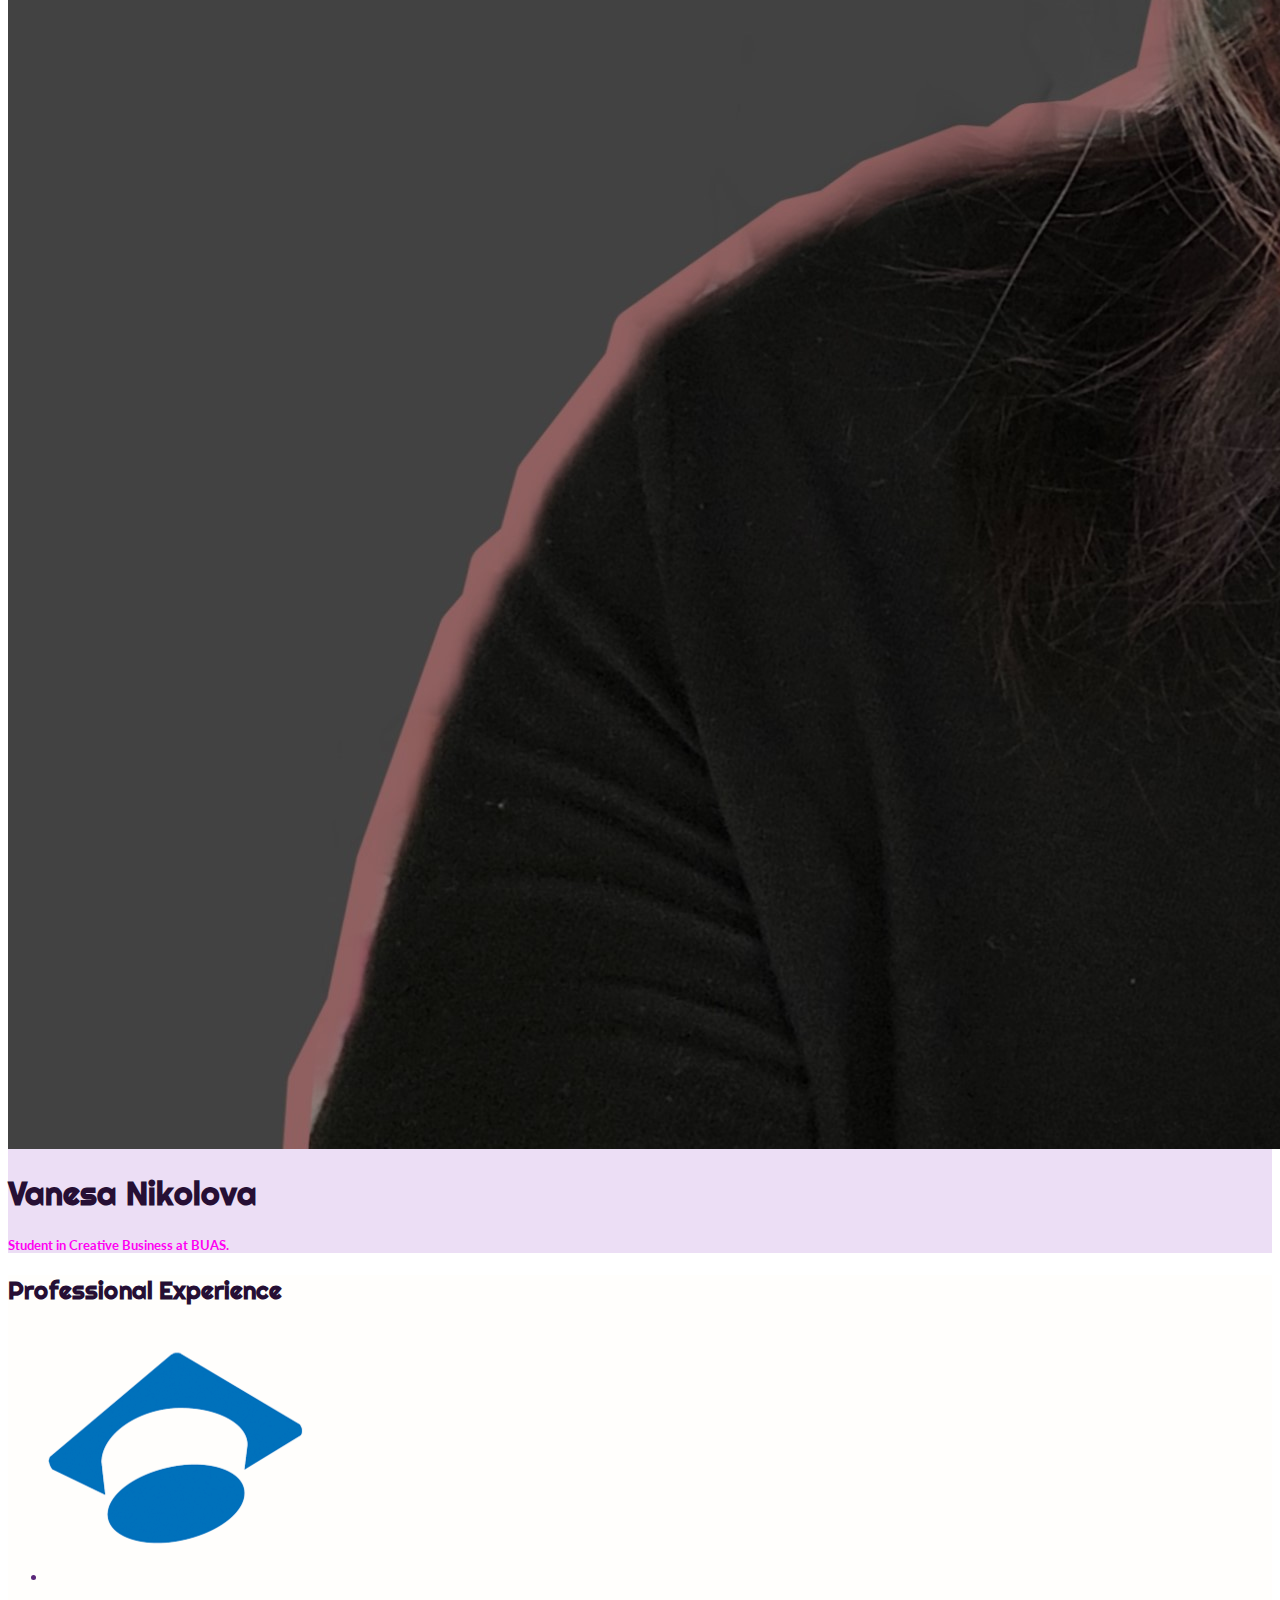
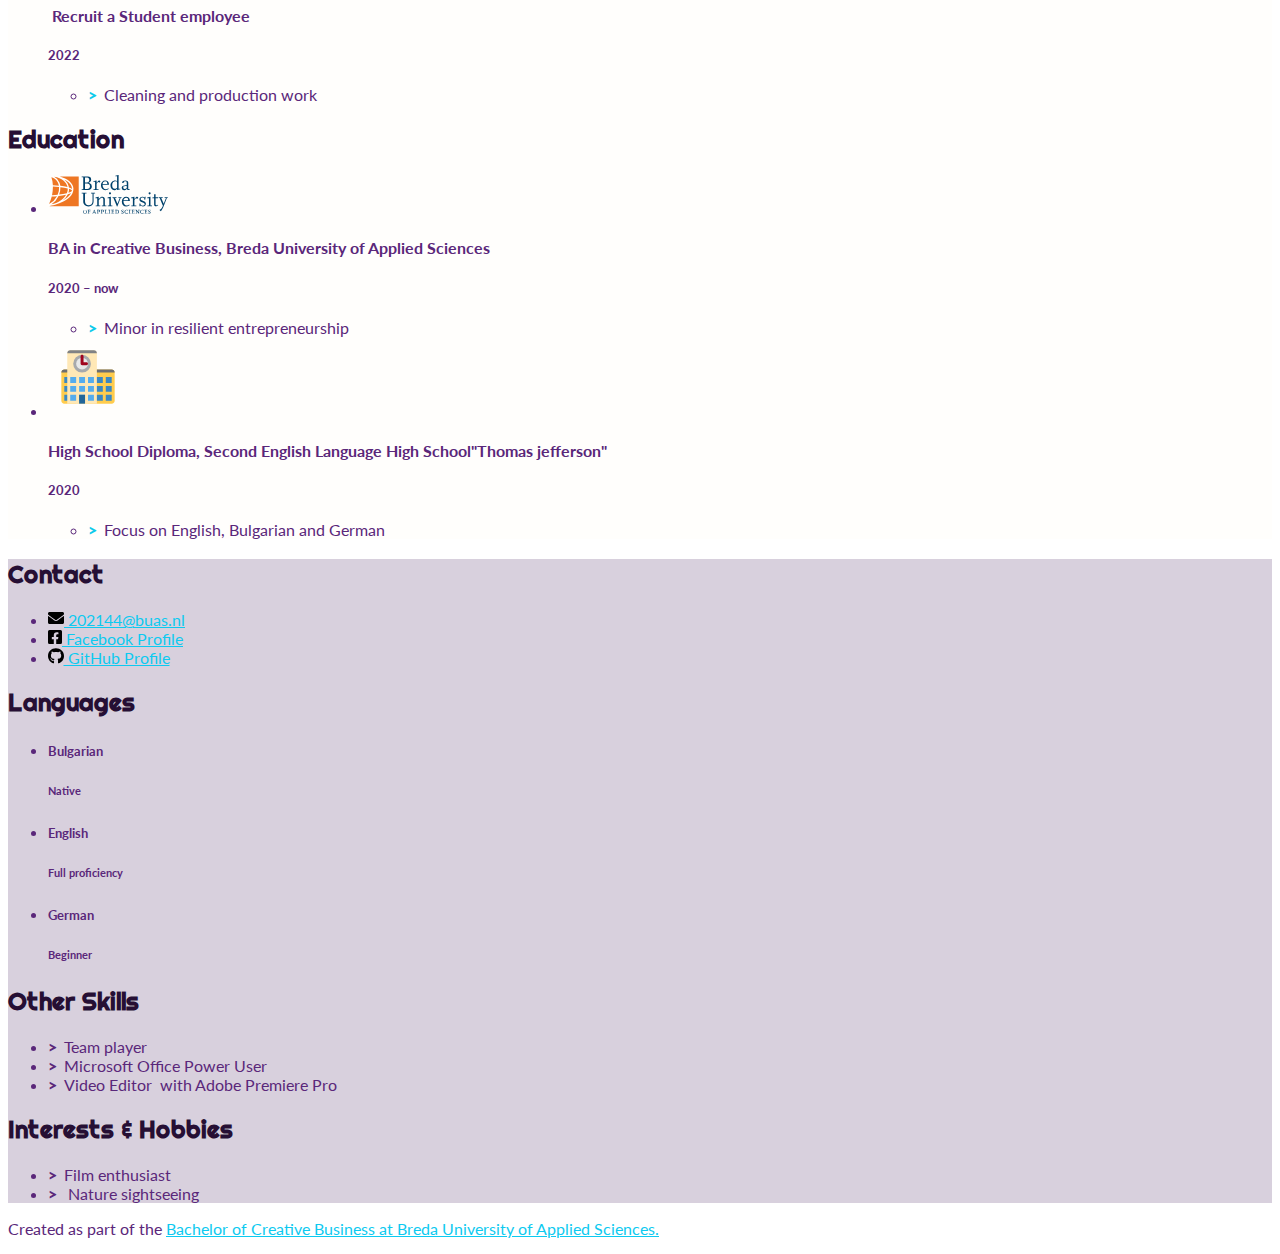
==== commit 5b07dbaf: "colors" ====
--- a/index.html
+++ b/index.html
@@ -172,7 +172,7 @@
 </a>
               </li>
               <li class="contact-item">
-                <a class="d-flex align-items-center" href="https://facebook.com/vanessa.nickolova/" target="_blank">
+                <a class="d-flex align-items-center" href="https://www.facebook.com/vanessa.nickolova/" target="_blank">
                   <img class="contact-icon" src="images/icons/facebook.svg" alt="Facebook">
                   Facebook Profile
                 </a>
--- a/css/styles.css
+++ b/css/styles.css
@@ -50,7 +50,7 @@
 	flex-basis: 1.4em;
 }
 .language-progress { 
-	background-color: #D2B0E7;
+	background-color: #FF00F2;
 }
 
 .special-title {
@@ -58,9 +58,22 @@
 	color: #260F34;
 }
 .fst-italic {
-	color: #B984D9;
+	color: #FF00F2;
 }
 /* unvisited link */
 a:link {
   color: #0DCAF0;
-}+}
+
+a:hover {
+  color: #FF00F2;
+}
+
+a:visited {
+  color: #0DCAF0;
+}
+
+a:active {
+  color: #0DCAEA;
+}
+
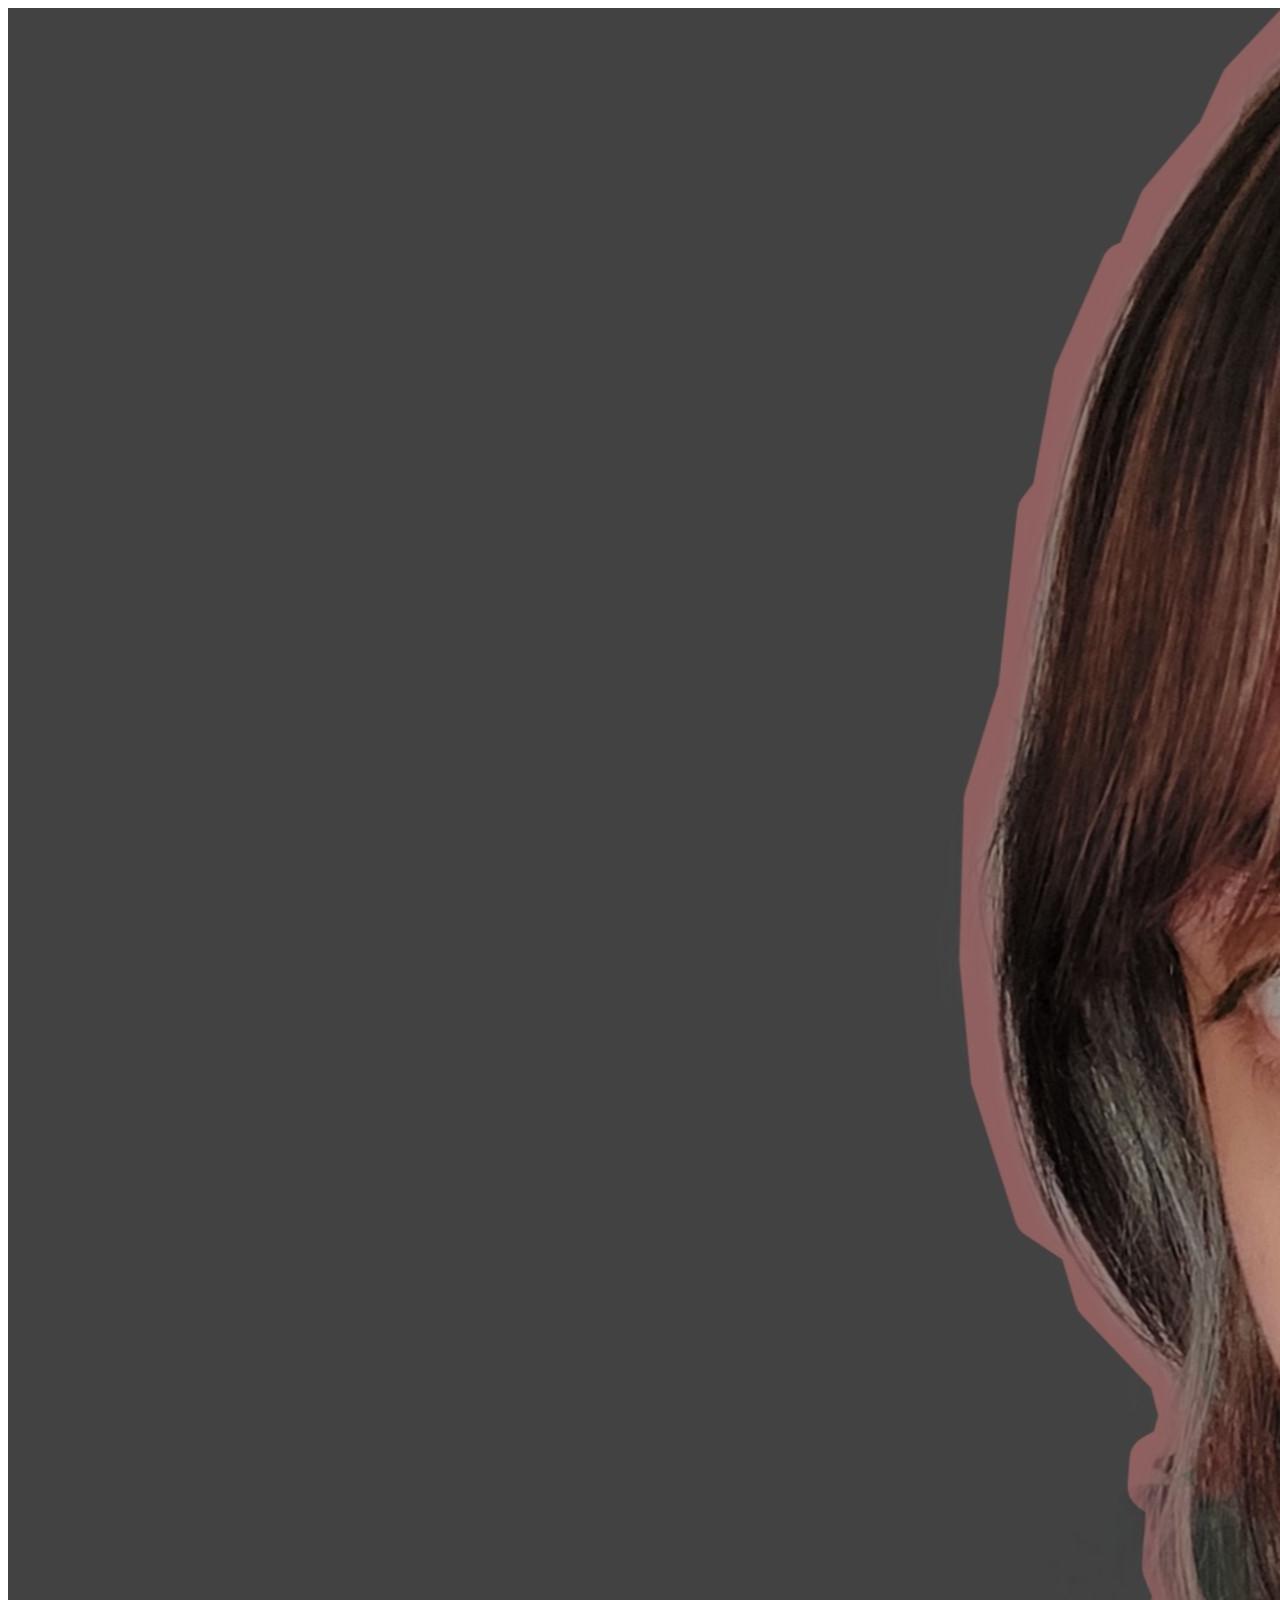
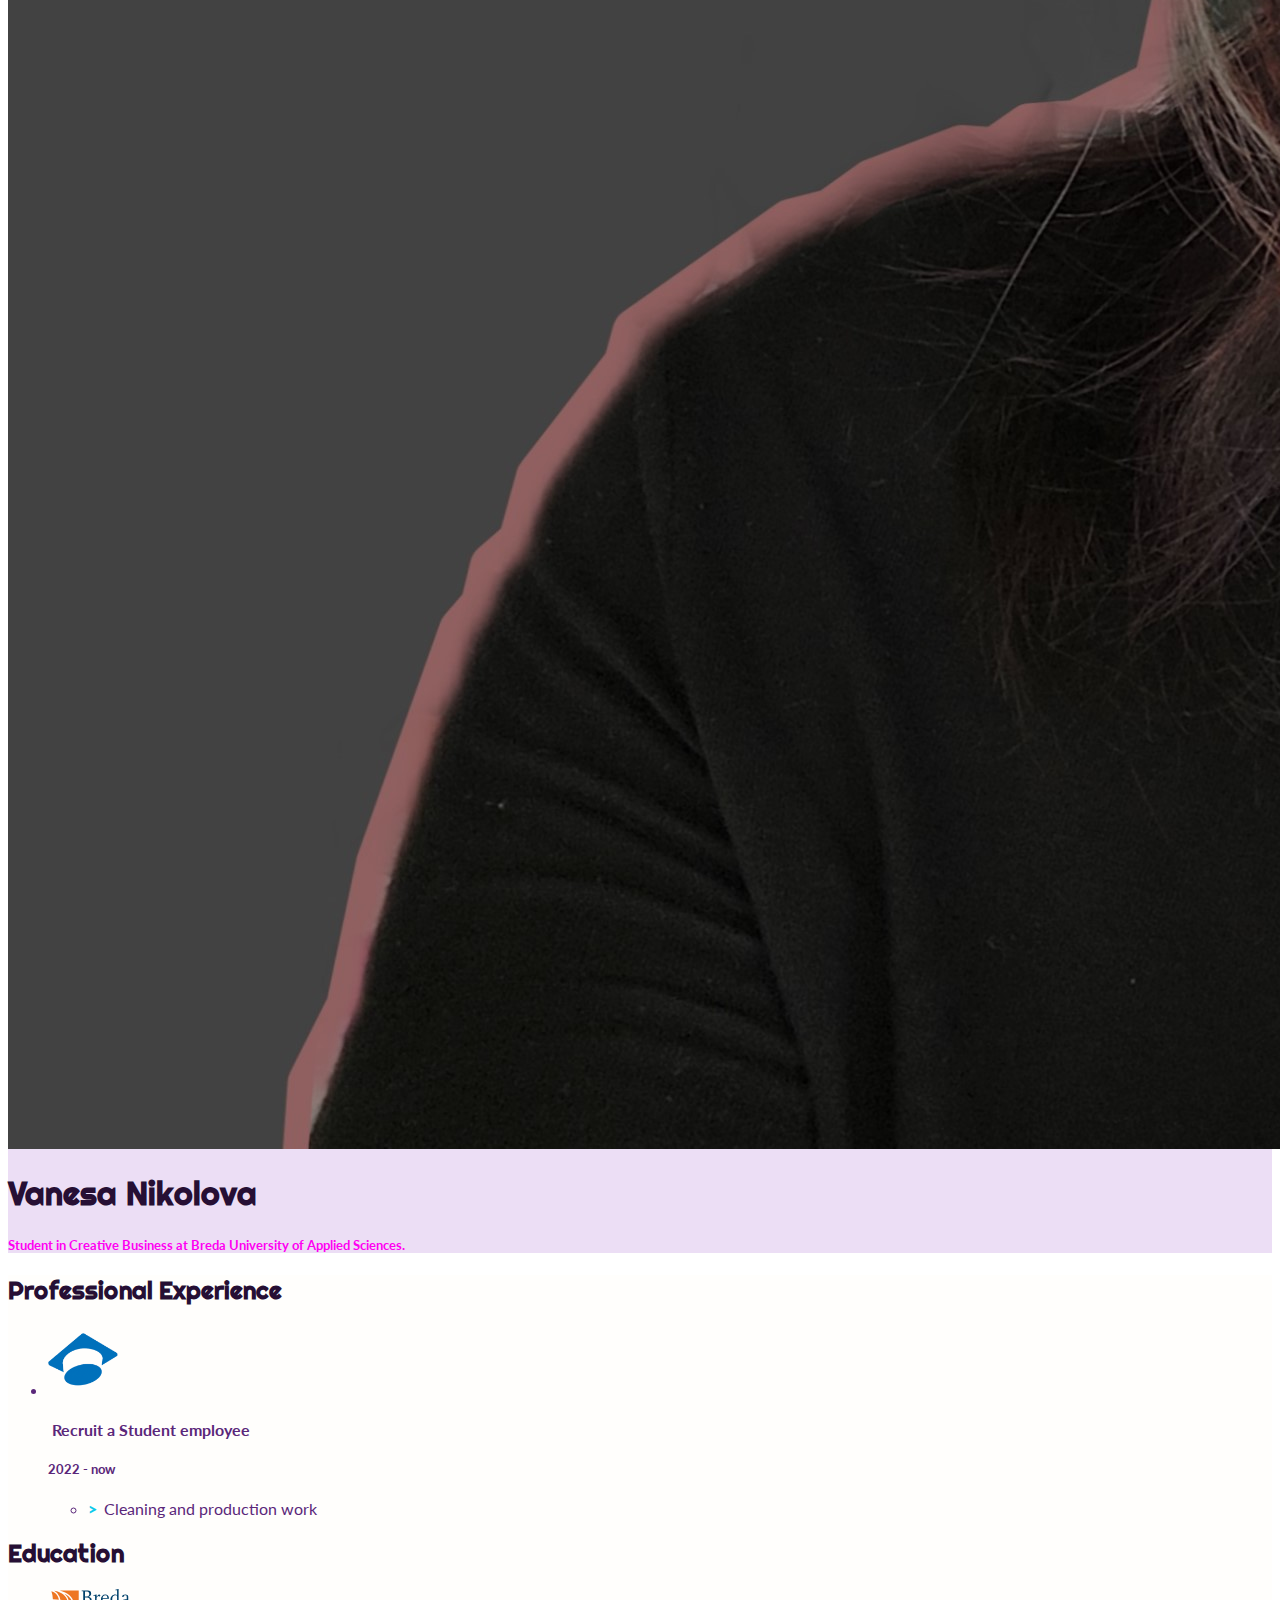
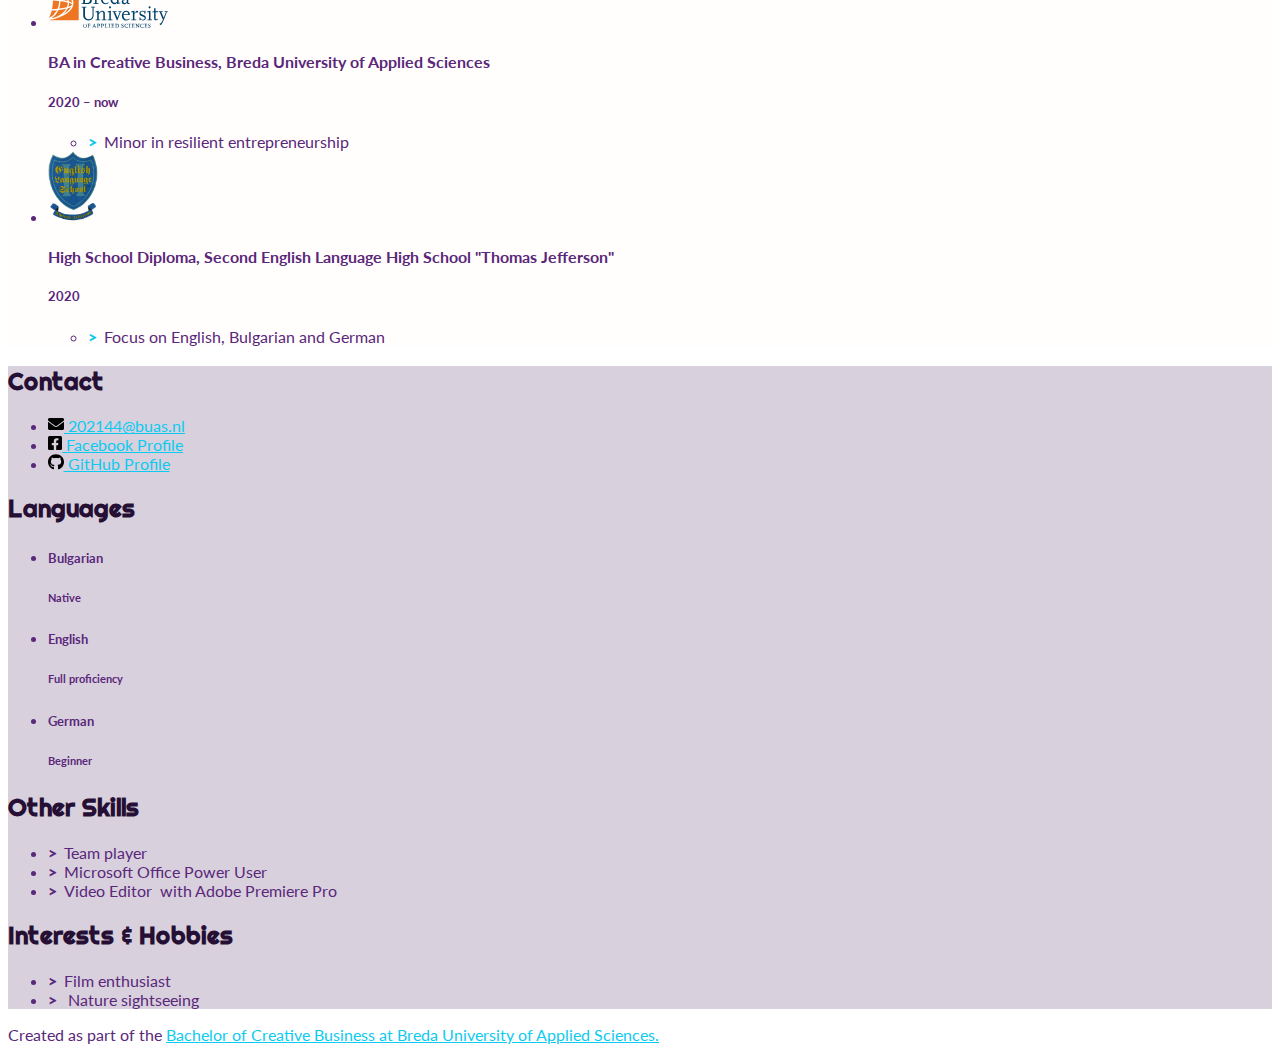
==== commit 57f30c3e: "Final touches" ====
--- a/index.html
+++ b/index.html
@@ -56,7 +56,7 @@
         -->
         <div class="col-12 col-sm-8 col-md-9 col-lg-10 my-3 header-content">
           <h1 class="fw-bolder special-title">Vanesa Nikolova</h1>
-          <h5 class="fst-italic tagline">Student in Creative Business at BUAS.</h5>
+          <h5 class="fst-italic tagline">Student in Creative Business at Breda University of Applied Sciences.</h5>
         </div>
       </header>
 
@@ -87,11 +87,11 @@
               <li class="biography-item row mb-2">
                 <!-- We're using a grid inside a grid so we can align logos and text -->
                 <div class="logo-container col-3 col-sm-2 col-md-3 col-lg-2">
-                  <img class="biography-logo mw-100 d-block mx-auto" src="images/icons/recruit_icon.png" alt="Company logo" width="256">
+                  <img class="biography-logo mw-100 d-block mx-auto" src="images/icons/recruit_icon.png" alt="Company logo" width="70">
                 </div>
                 <div class="biography-contents col-9 col-sm-10 col-md-9 col-lg-10">
                   <h4>&nbsp;Recruit a Student employee</h4>
-                  <h5>2022&nbsp;</h5>
+                  <h5>2022 - now&nbsp;</h5>
                   <!-- Use the list below to talk about your achievements -->
                   <ul class="biography-details list-unstyled">
                     <li>Cleaning and production work</li>
@@ -131,10 +131,10 @@
               <!-- 2nd item in education -->
               <li class="biography-item row mb-2">
                 <div class="logo-container col-3 col-sm-2 col-md-3 col-lg-2">
-                  <img class="biography-logo mw-100 d-block mx-auto" src="images/schools/school.svg" alt="School logo" width="80">
+                  <img class="biography-logo mw-100 d-block mx-auto" src="images/schools/znameangl.png" alt="School logo" width="50">
                 </div>
                 <div class="biography-contents col-9 col-sm-10 col-md-9 col-lg-10">
-                  <h4>High School Diploma, Second English Language High School"Thomas jefferson"</h4>
+                  <h4>High School Diploma, Second English Language High School "Thomas Jefferson"</h4>
                   <h5>2020</h5>
                   <ul class="biography-details list-unstyled">
                     <li>Focus on English, Bulgarian and German&nbsp; &nbsp;&nbsp;</li>
--- a/css/styles.css
+++ b/css/styles.css
@@ -76,4 +76,3 @@
 a:active {
   color: #0DCAEA;
 }
-
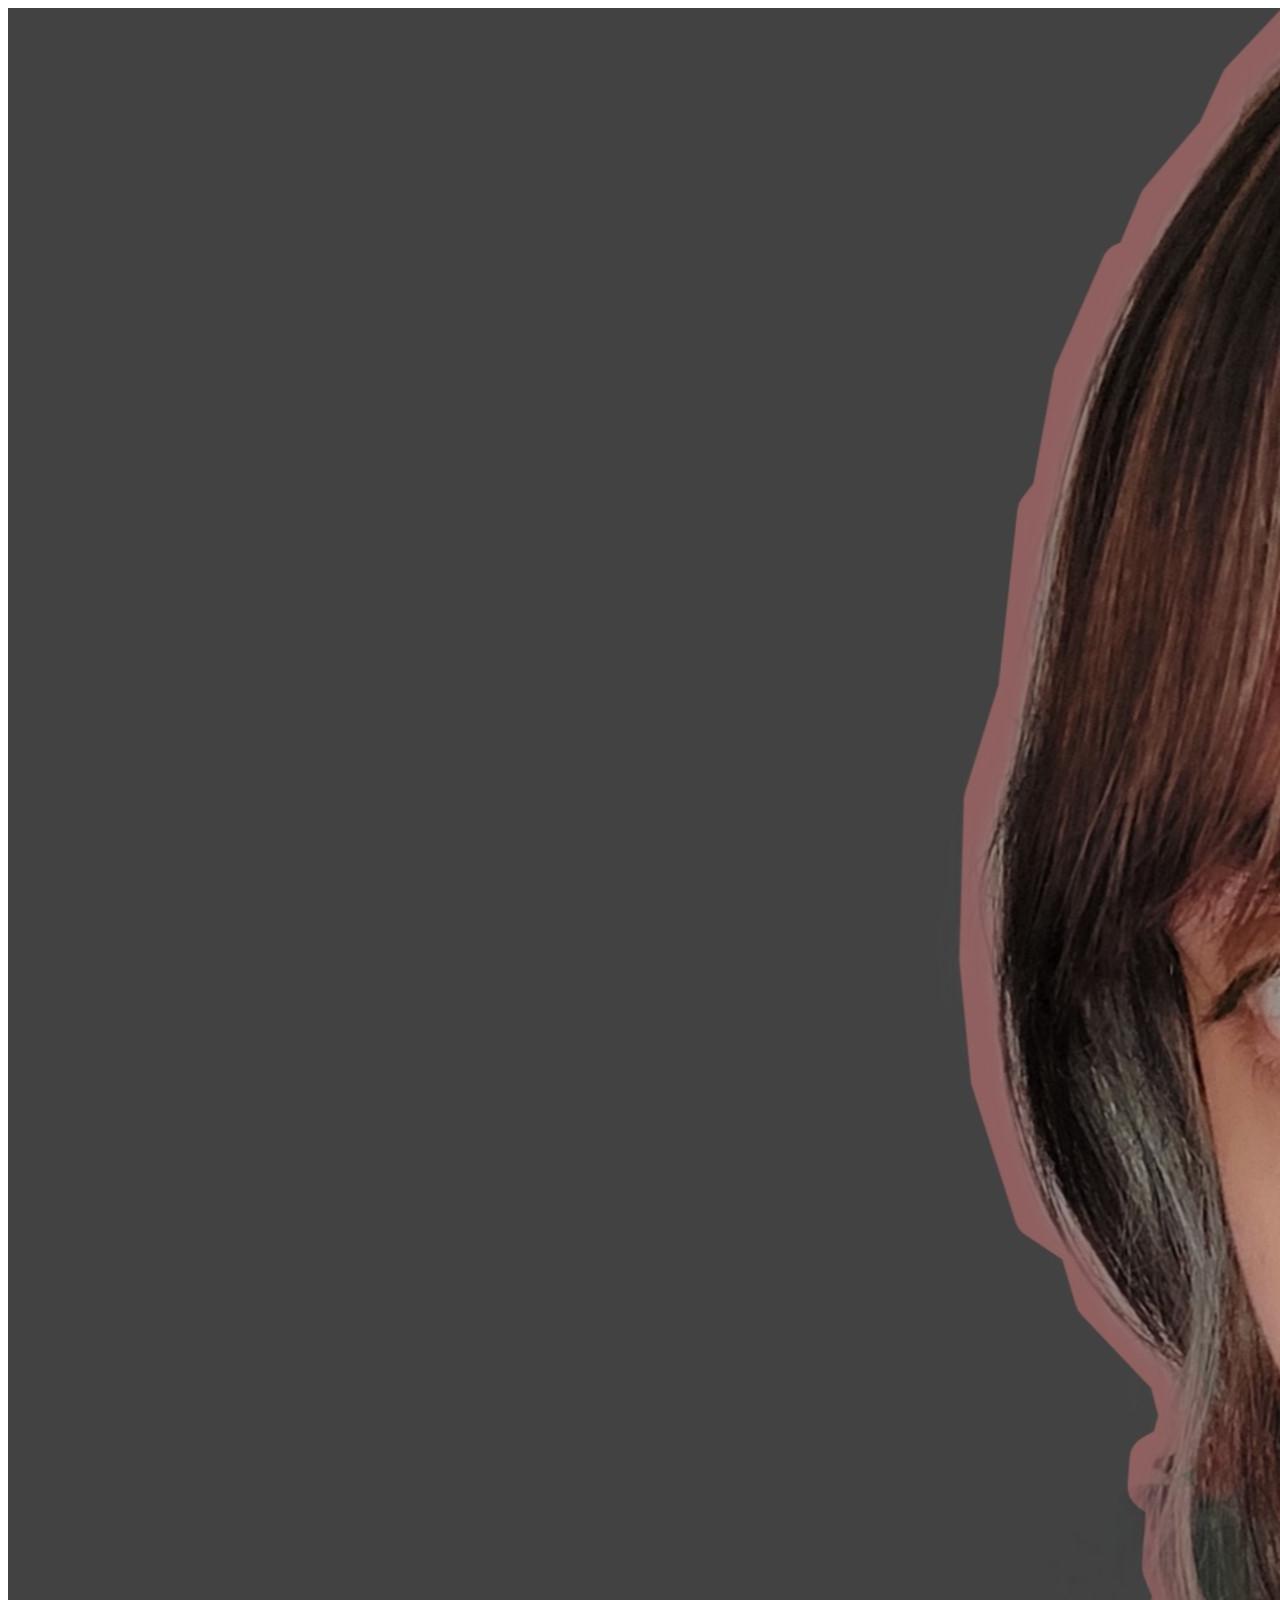
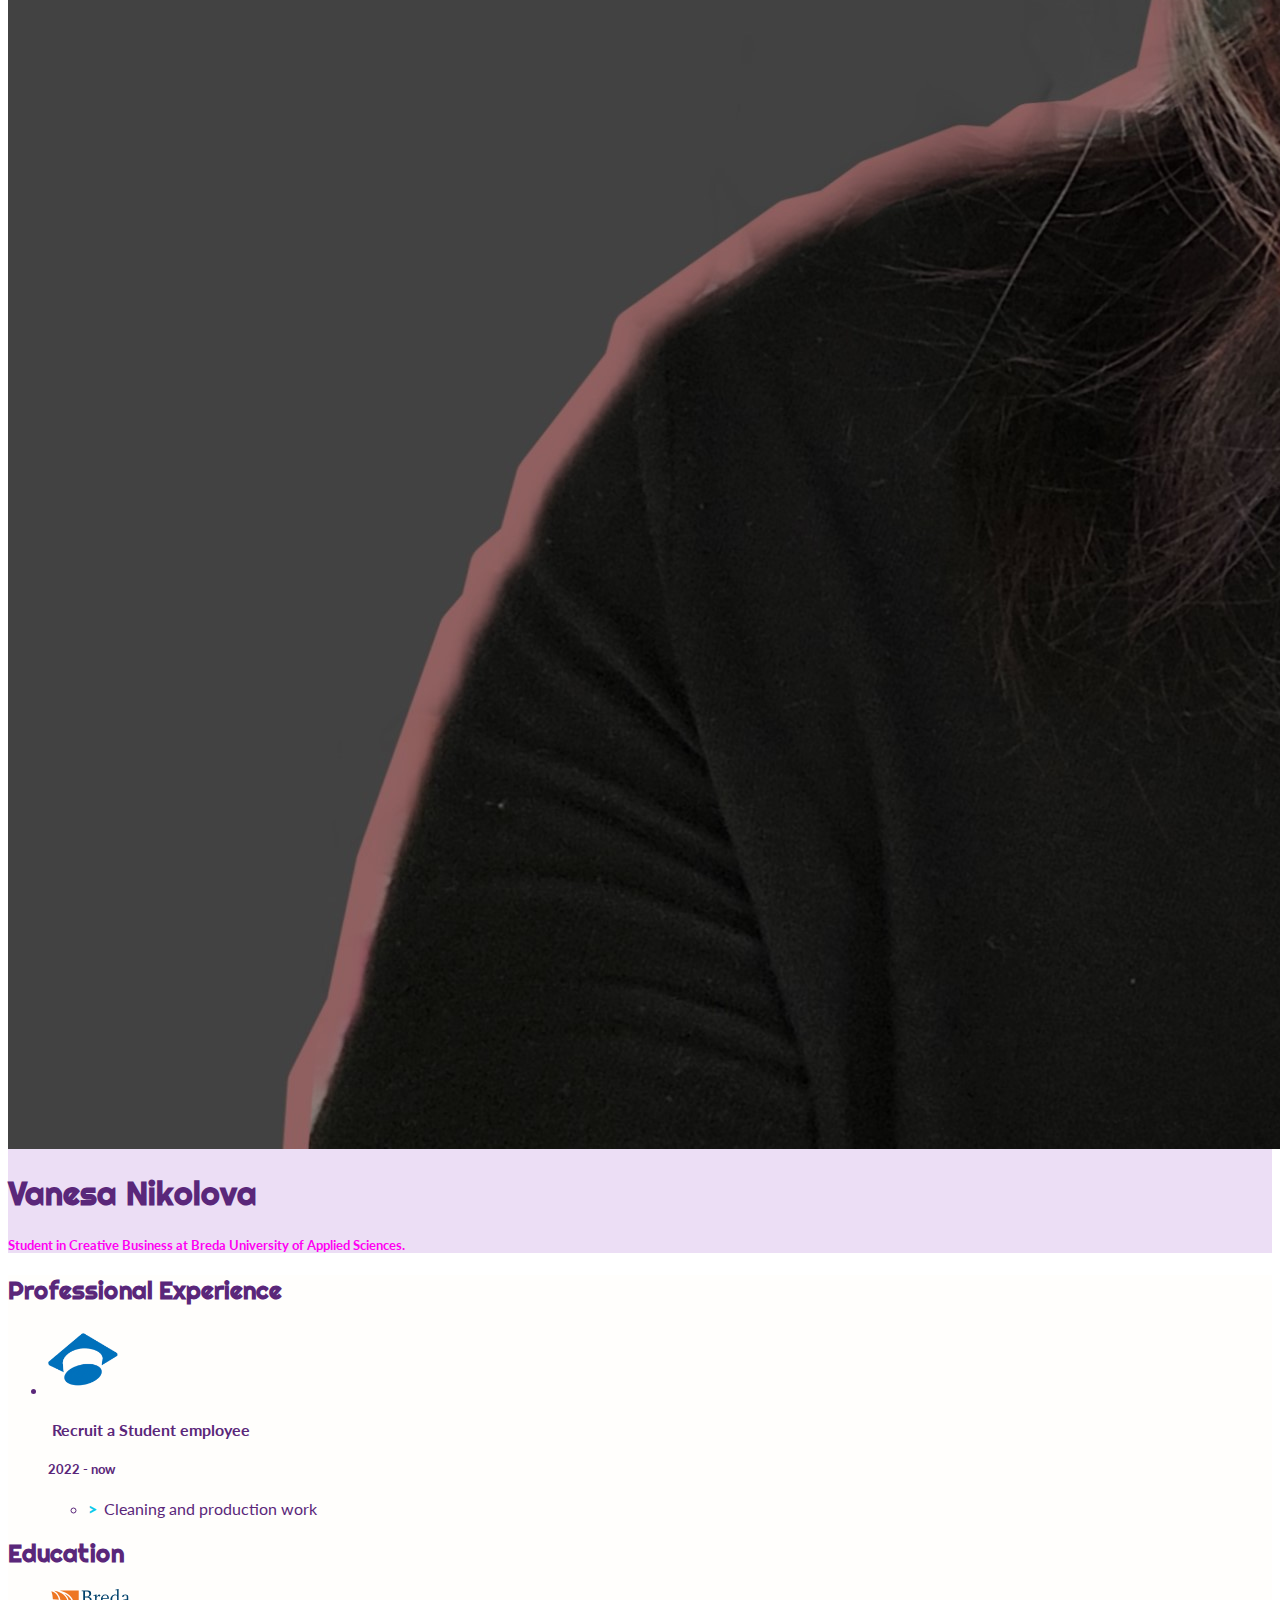
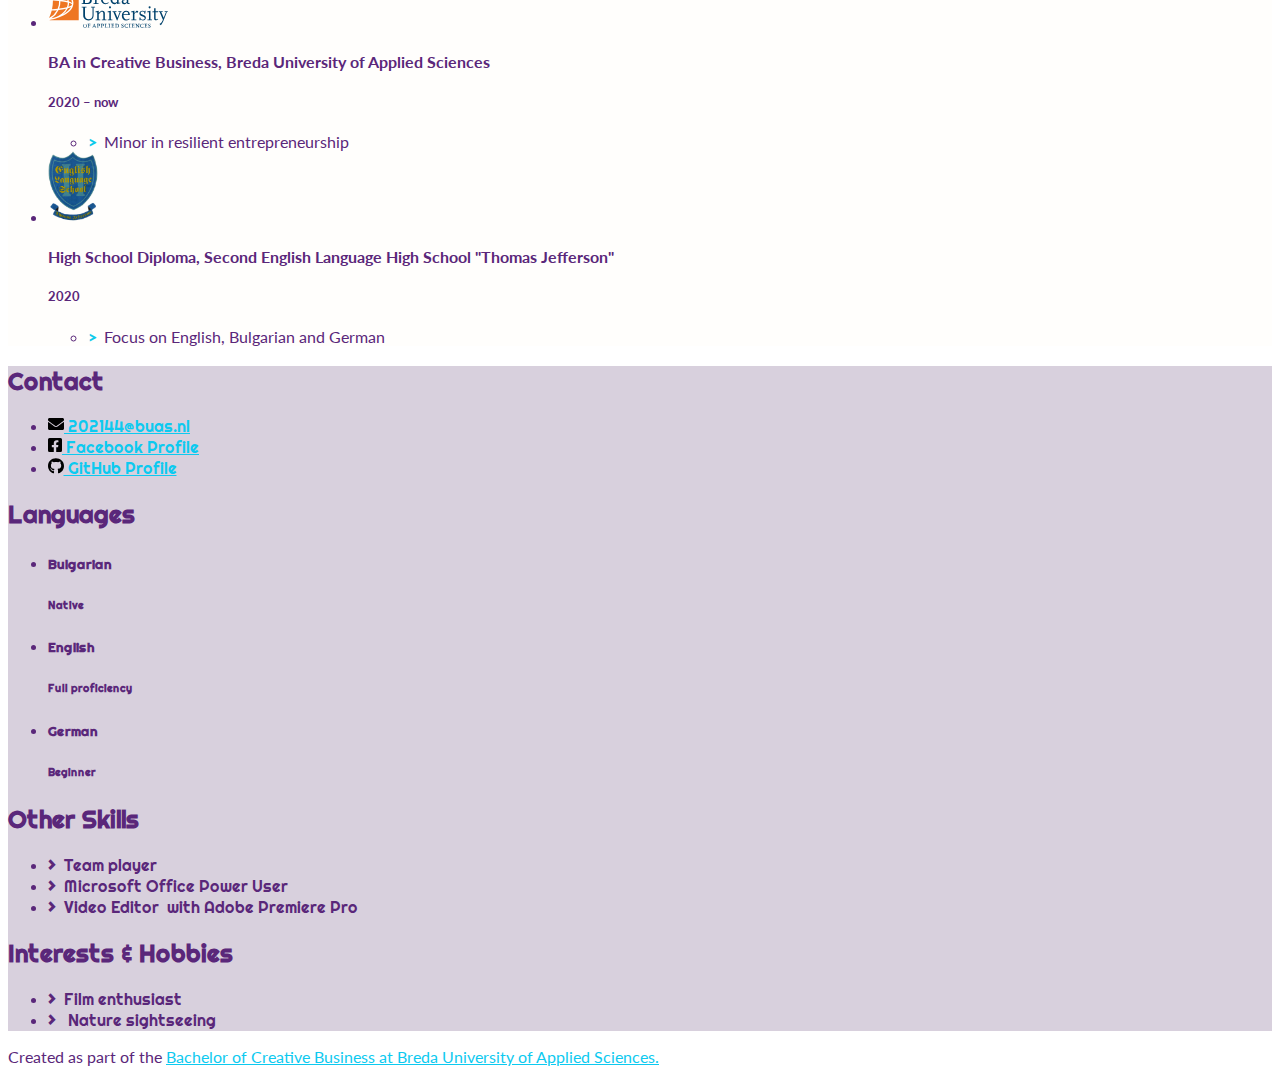
==== commit 5f9b7c41: "final fixes" ====
--- a/index.html
+++ b/index.html
@@ -153,7 +153,7 @@
           We now move on to the column with contact details, languages and other skills
           <aside> is also a semantic element.
         -->
-        <aside class="col-md-5 col-lg-4 col-xl-3 resume-aside">
+        <aside class="col-md-5 col-lg-4 col-xl-3 resume-aside special-title">
 
           <!-- The first block will be contact details -->
           <section class="my-3 aside-section">
--- a/css/styles.css
+++ b/css/styles.css
@@ -55,7 +55,6 @@
 
 .special-title {
 	font-family: 'Righteous', cursive;
-	color: #260F34;
 }
 .fst-italic {
 	color: #FF00F2;
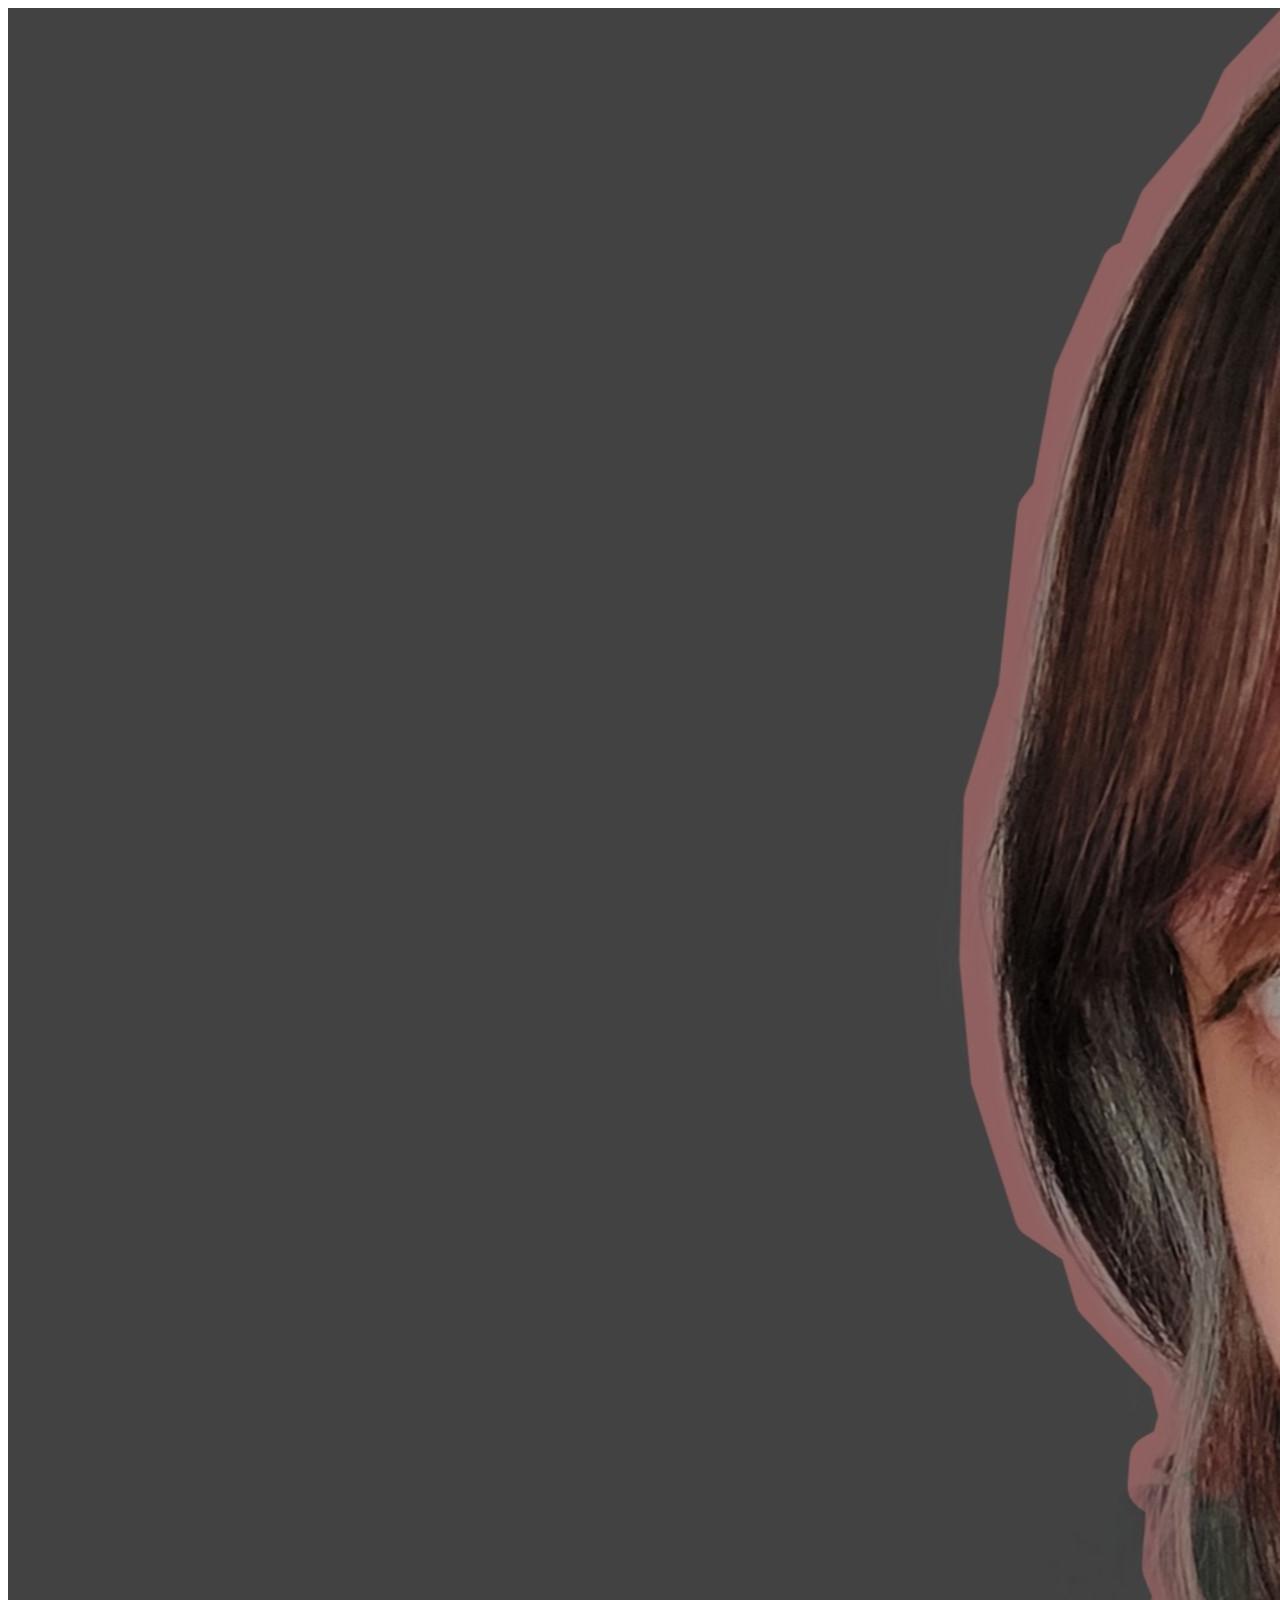
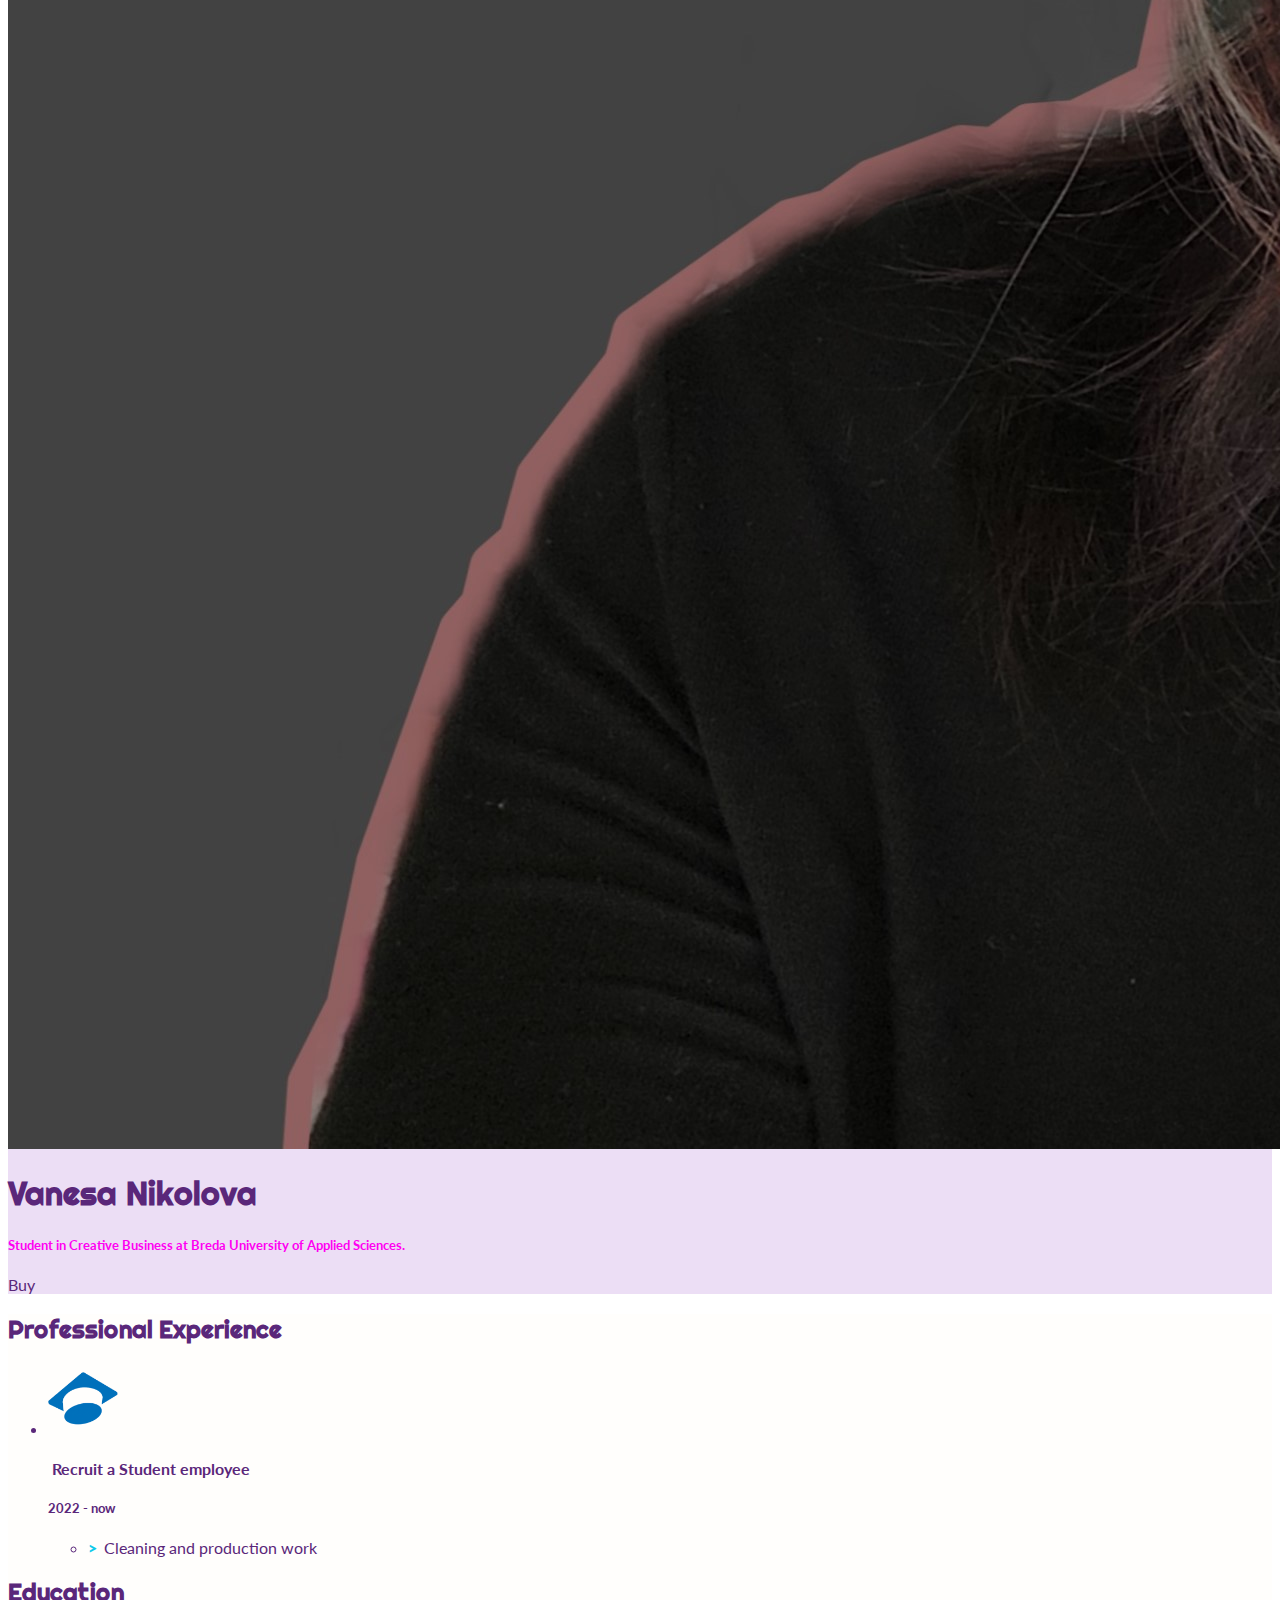
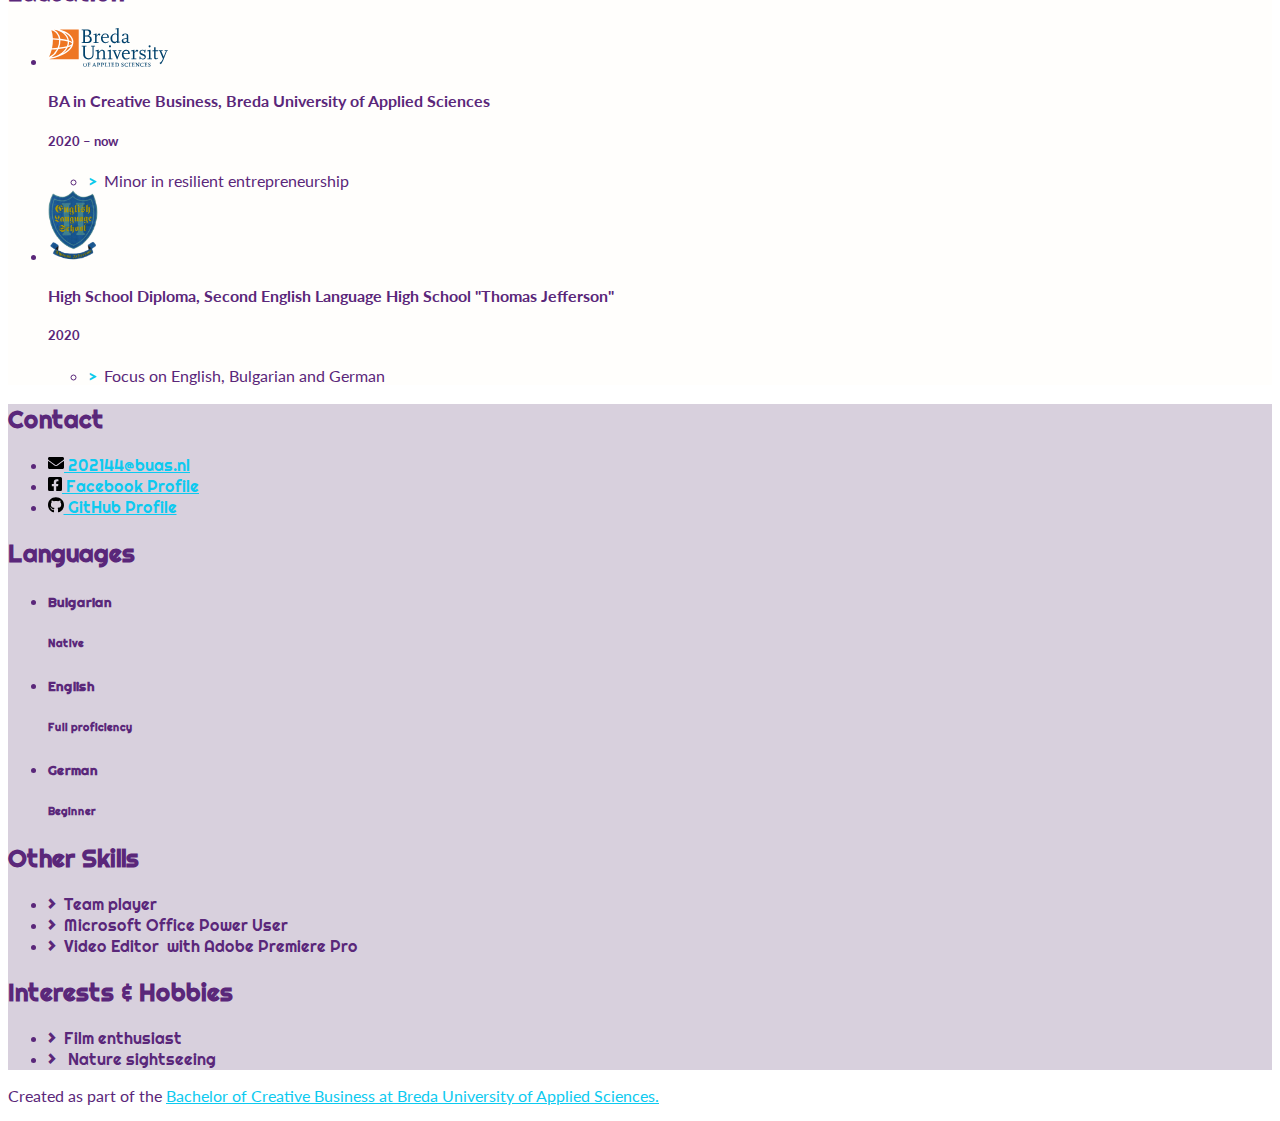
==== commit a723fe96: "pop up" ====
--- a/index.html
+++ b/index.html
@@ -19,6 +19,9 @@
     <!-- 
     <link rel="stylesheet" href="css/alternative.css">
      -->
+	  <script src="https://code.jquery.com/jquery-3.3.1.slim.min.js" integrity="sha384-q8i/X+965DzO0rT7abK41JStQIAqVgRVzpbzo5smXKp4YfRvH+8abtTE1Pi6jizo" crossorigin="anonymous"></script>
+<script src="https://cdn.jsdelivr.net/npm/popper.js@1.14.7/dist/umd/popper.min.js" integrity="sha384-UO2eT0CpHqdSJQ6hJty5KVphtPhzWj9WO1clHTMGa3JDZwrnQq4sF86dIHNDz0W1" crossorigin="anonymous"></script>
+<script src="https://cdn.jsdelivr.net/npm/bootstrap@4.3.1/dist/js/bootstrap.min.js" integrity="sha384-JjSmVgyd0p3pXB1rRibZUAYoIIy6OrQ6VrjIEaFf/nJGzIxFDsf4x0xIM+B07jRM" crossorigin="anonymous"></script>
 
     <title>Vanesa Nikolova's Resumé</title>
   </head>
@@ -58,6 +61,16 @@
           <h1 class="fw-bolder special-title">Vanesa Nikolova</h1>
           <h5 class="fst-italic tagline">Student in Creative Business at Breda University of Applied Sciences.</h5>
         </div>
+		  <div class="popup" onclick="myFunction()">Buy
+  <span class="popuptext" id="myPopup">Thank you for buying!</span>
+			  <script>
+// When the user clicks on <div>, open the popup
+function myFunction() {
+  var popup = document.getElementById("myPopup");
+  popup.classList.toggle("show");
+}
+</script>
+</div>
       </header>
 
       <!--
@@ -76,6 +89,7 @@
             <section> is yet another semantic element. The first one is for professional experience.
           -->
           <section class="my-3 biography-section">
+			  
             <h2 class="special-title">Professional Experience</h2>
             <!--
               Each list item (li) in the unordered list (ul) below will be one job.
--- a/css/styles.css
+++ b/css/styles.css
@@ -75,3 +75,55 @@
 a:active {
   color: #0DCAEA;
 }
+/* Popup container */
+.popup {
+  position: relative;
+  display: inline-block;
+  cursor: pointer;
+}
+
+/* The actual popup (appears on top) */
+.popup .popuptext {
+  visibility: hidden;
+  width: 180px;
+  background-color: #FFFFFF;
+  color: #3A00FF;
+  text-align: center;
+  border-radius: 6px;
+  padding: 8px 0;
+  position: absolute;
+  z-index: 1;
+  bottom: 125%;
+  left: 50%;
+  margin-left: -80px;
+}
+
+/* Popup arrow */
+.popup .popuptext::after {
+  content: "";
+  position: absolute;
+  top: 100%;
+  left: 50%;
+  margin-left: -5px;
+  border-width: 5px;
+  border-style: solid;
+  border-color: #FF0004 transparent transparent transparent;
+}
+
+/* Toggle this class when clicking on the popup container (hide and show the popup) */
+.popup .show {
+  visibility: visible;
+  -webkit-animation: fadeIn 1s;
+  animation: fadeIn 1s
+}
+
+/* Add animation (fade in the popup) */
+@-webkit-keyframes fadeIn {
+  from {opacity: 0;}
+  to {opacity: 1;}
+}
+
+@keyframes fadeIn {
+  from {opacity: 0;}
+  to {opacity:1 ;}
+}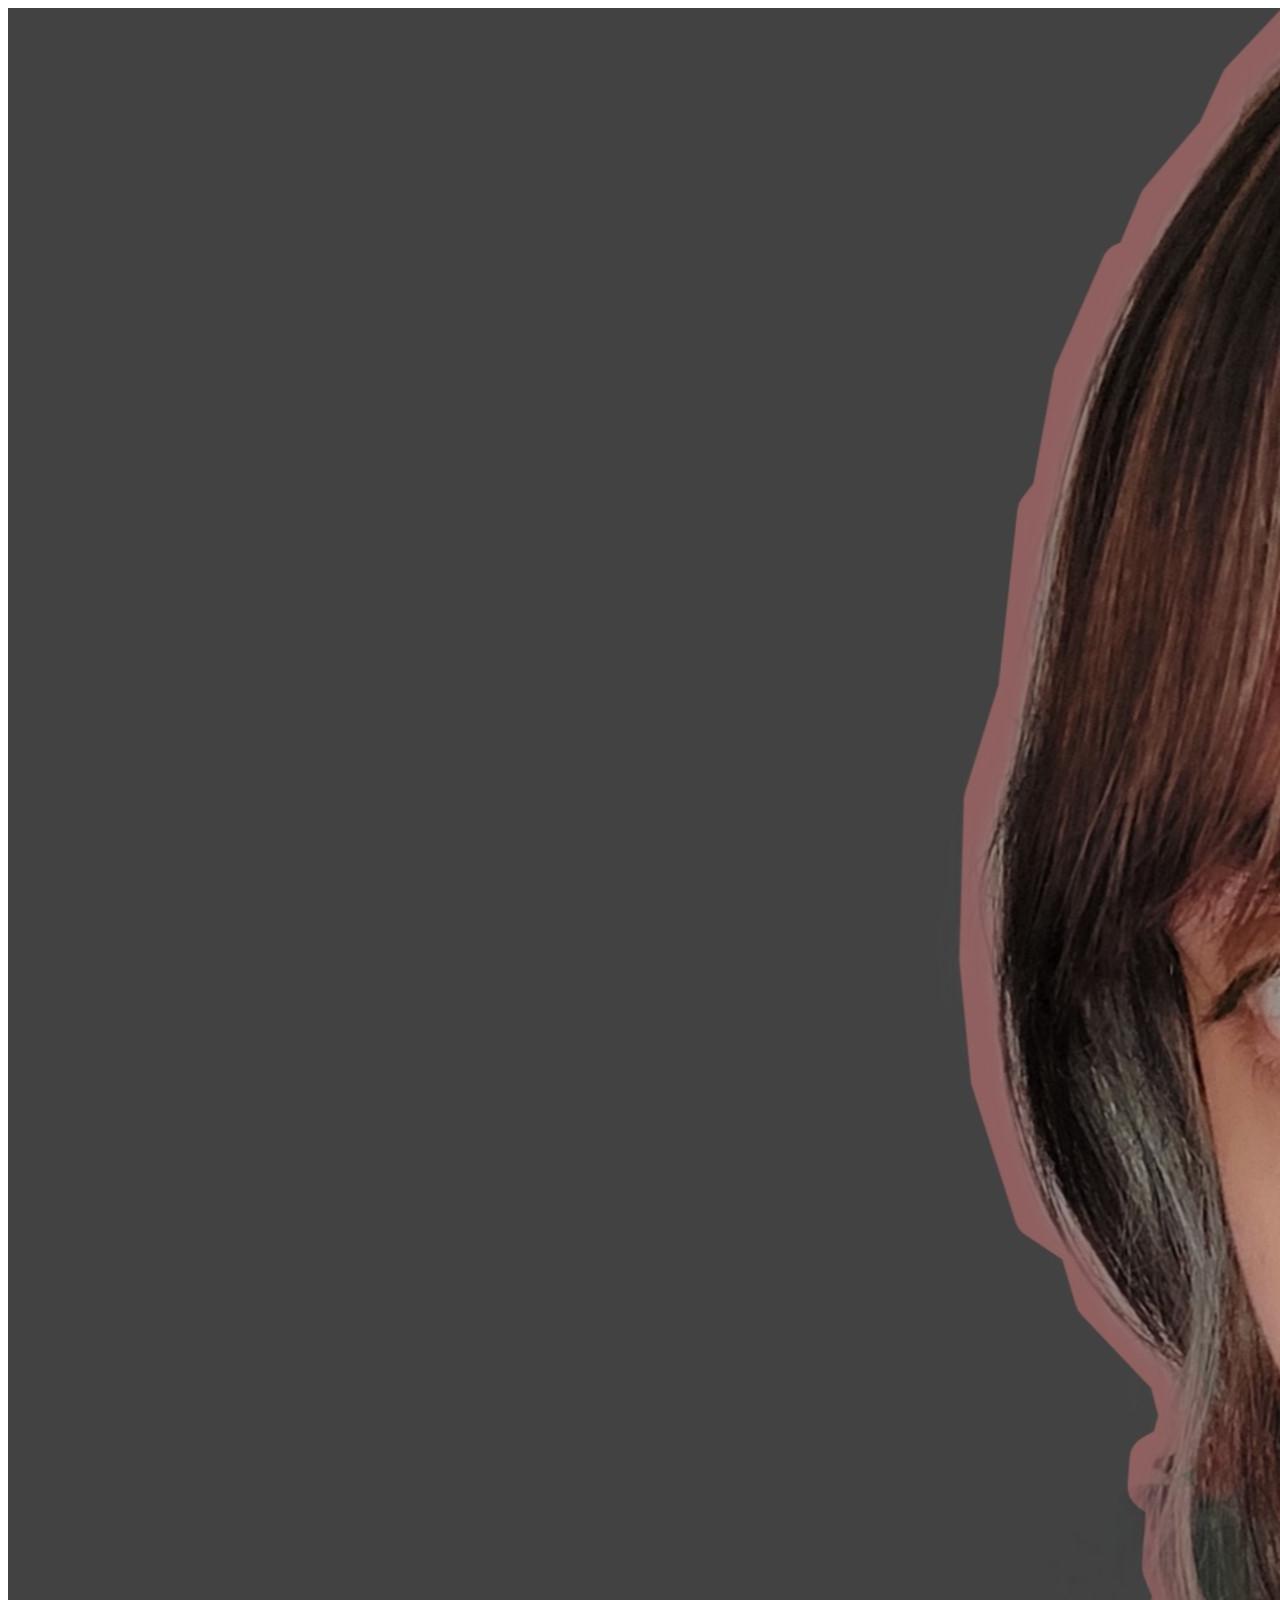
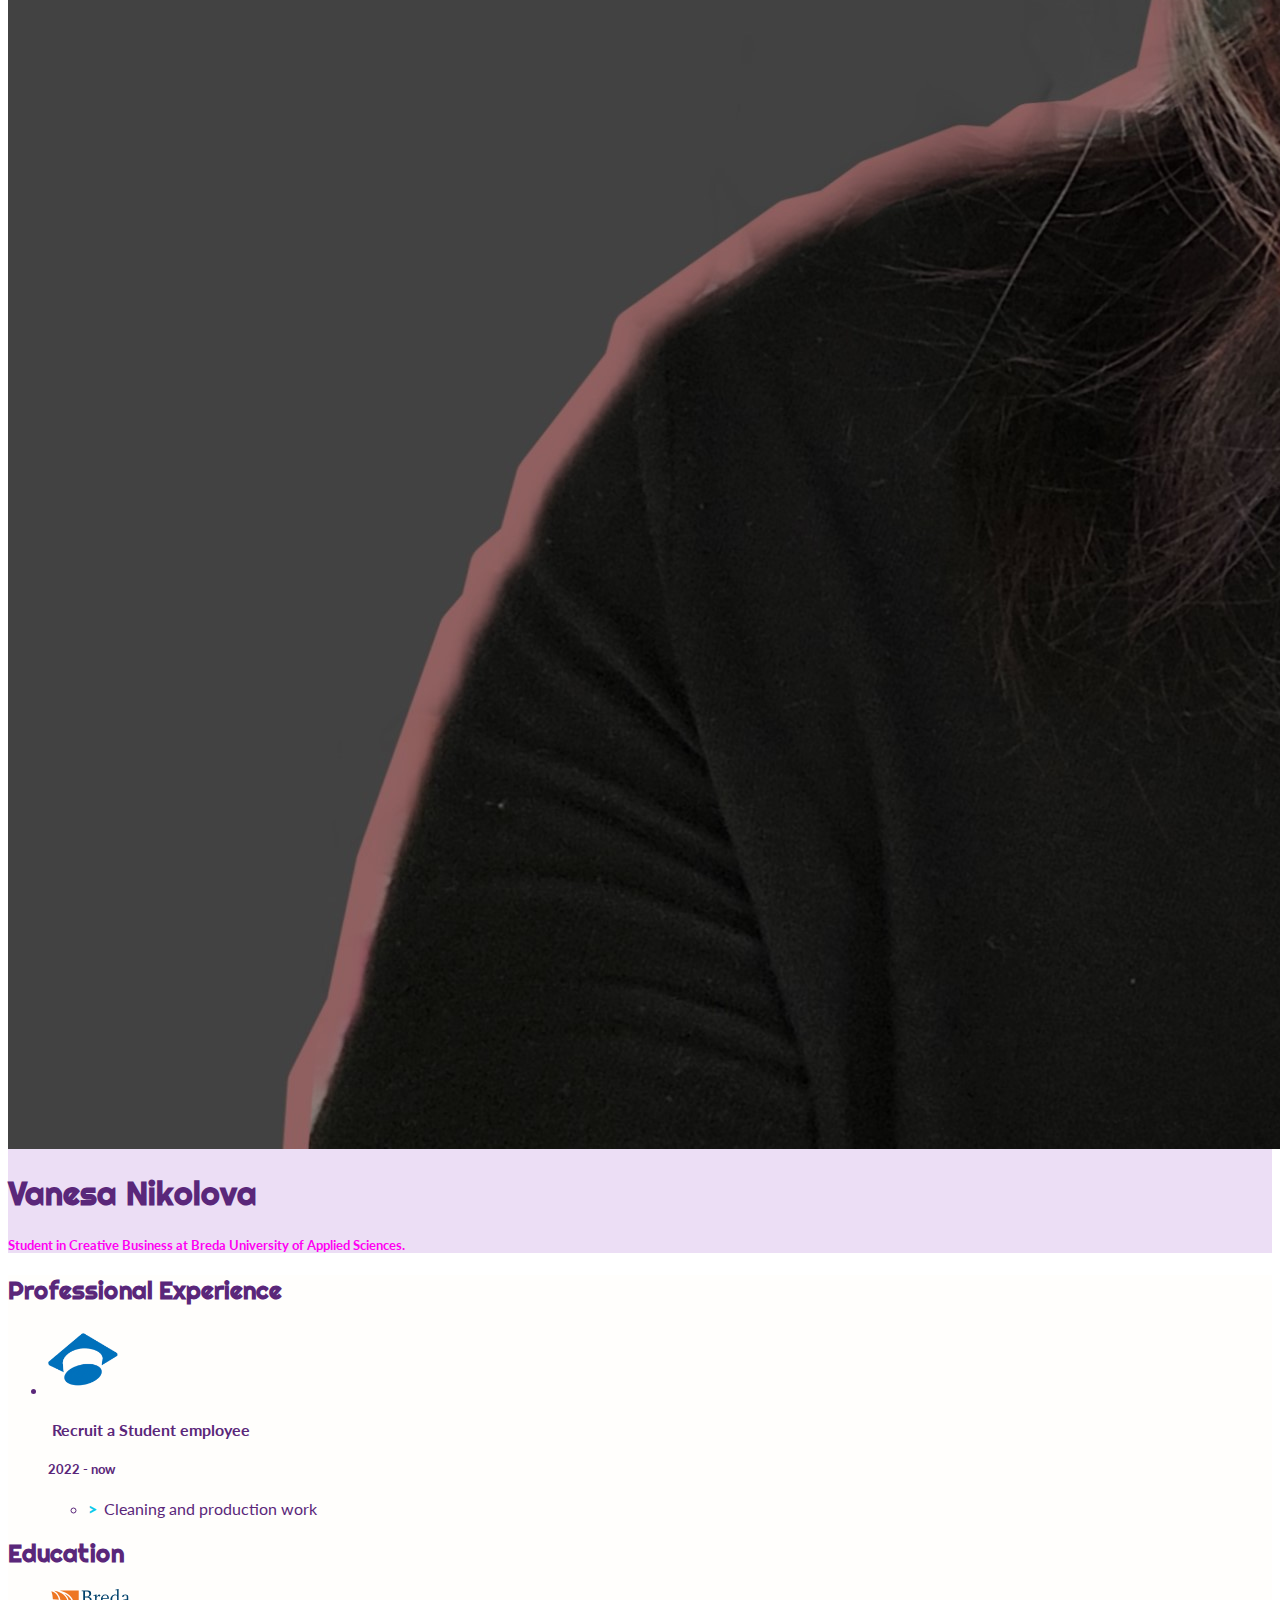
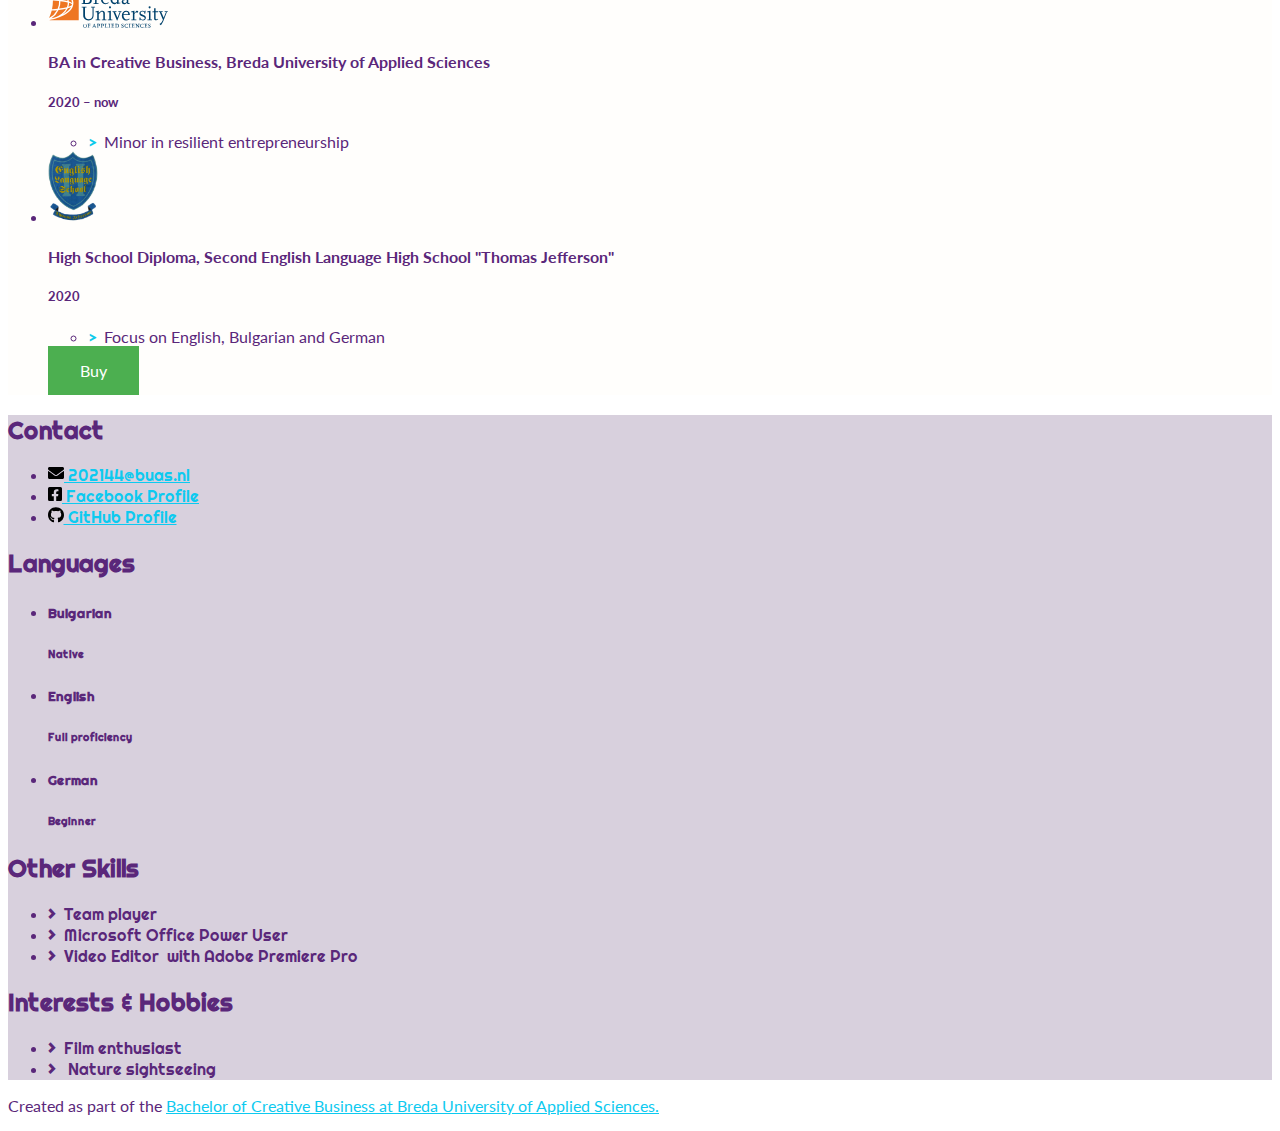
==== commit a277abdf: "button for buy" ====
--- a/index.html
+++ b/index.html
@@ -61,16 +61,7 @@
           <h1 class="fw-bolder special-title">Vanesa Nikolova</h1>
           <h5 class="fst-italic tagline">Student in Creative Business at Breda University of Applied Sciences.</h5>
         </div>
-		  <div class="popup" onclick="myFunction()">Buy
-  <span class="popuptext" id="myPopup">Thank you for buying!</span>
-			  <script>
-// When the user clicks on <div>, open the popup
-function myFunction() {
-  var popup = document.getElementById("myPopup");
-  popup.classList.toggle("show");
-}
-</script>
-</div>
+		  
       </header>
 
       <!--
@@ -153,6 +144,16 @@
                   <ul class="biography-details list-unstyled">
                     <li>Focus on English, Bulgarian and German&nbsp; &nbsp;&nbsp;</li>
                   </ul>
+					<div class="popup popup-button" onclick="myFunction()">Buy
+  <span class="popuptext" id="myPopup">Thank you for buying!</span>
+			  <script>
+// When the user clicks on <div>, open the popup
+function myFunction() {
+  var popup = document.getElementById("myPopup");
+  popup.classList.toggle("show");
+}
+</script>
+</div>
                 </div>
               </li>
             </ul>
--- a/css/styles.css
+++ b/css/styles.css
@@ -126,4 +126,14 @@
 @keyframes fadeIn {
   from {opacity: 0;}
   to {opacity:1 ;}
+}
+.popup-button {
+  background-color: #4CAF50; /* Green */
+  border: none;
+  color: white;
+  padding: 15px 32px;
+  text-align: center;
+  text-decoration: none;
+  display: inline-block;
+  font-size: 16px;
 }